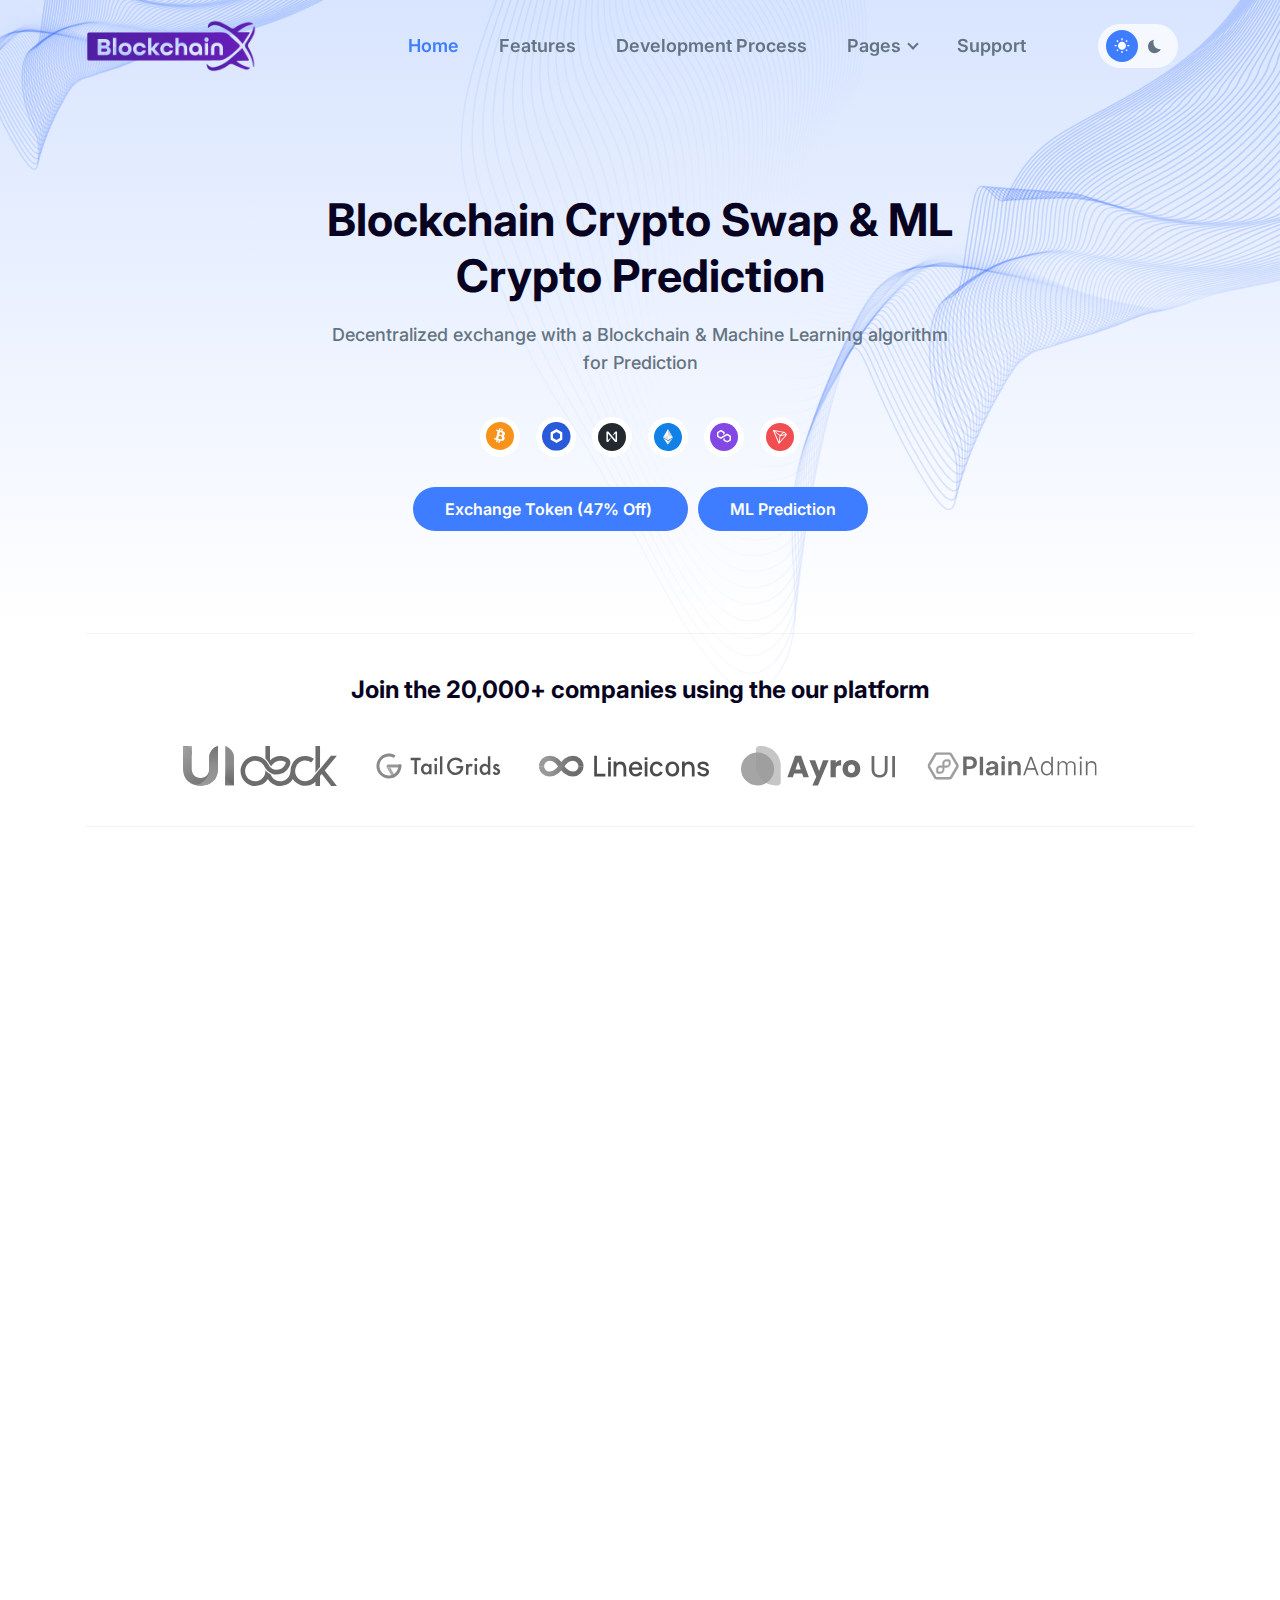
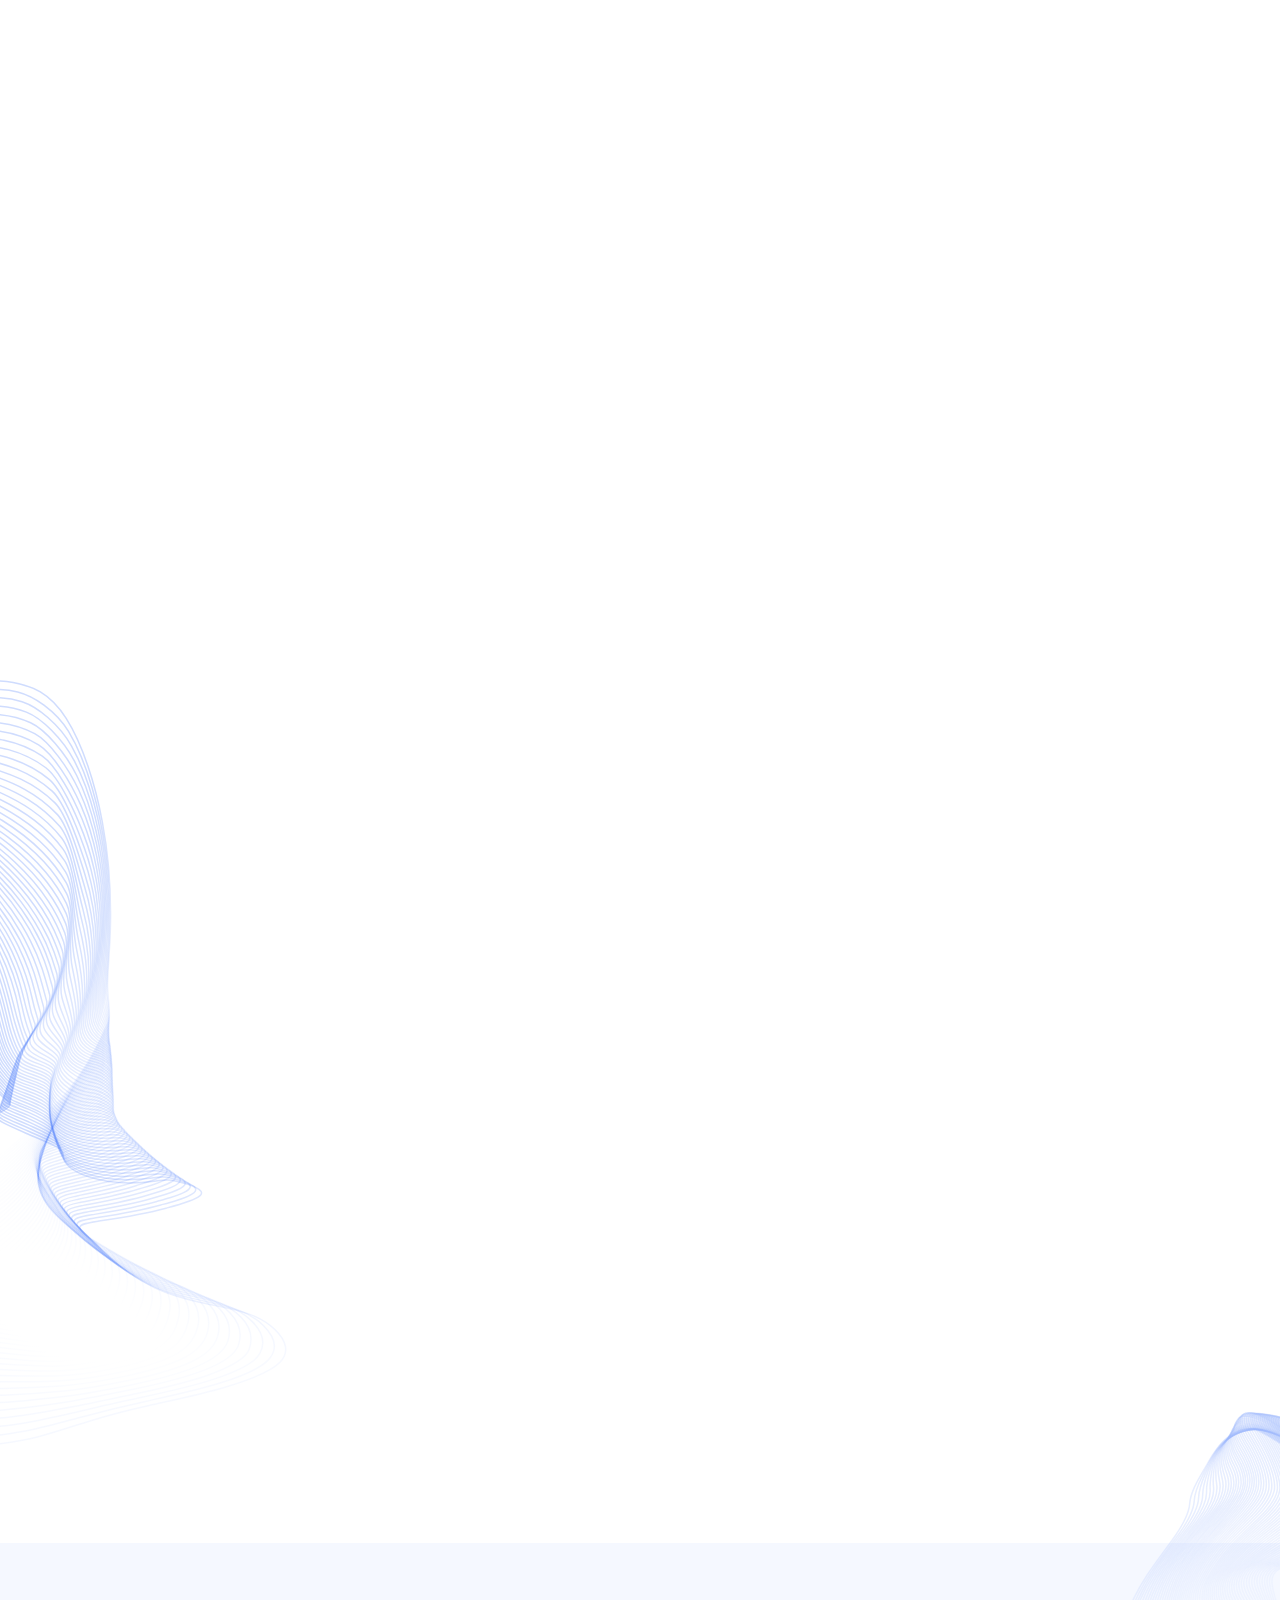
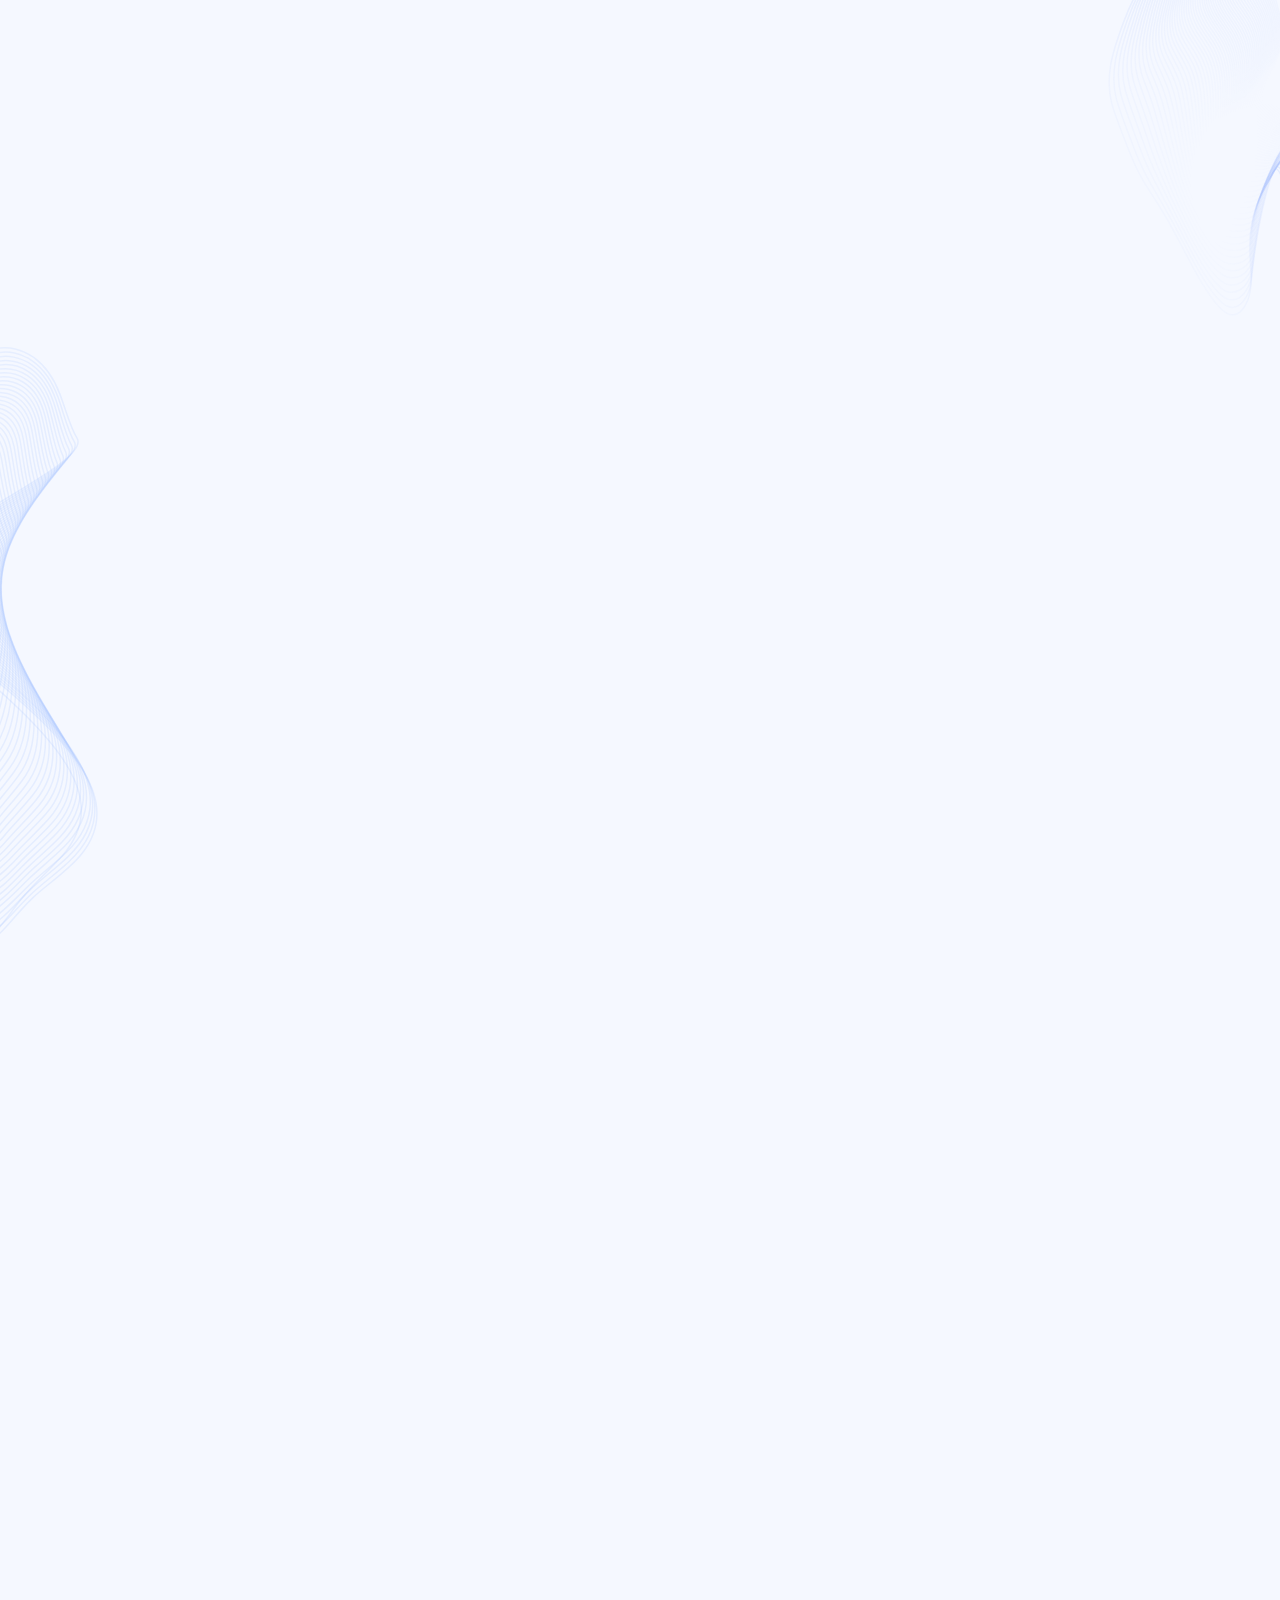
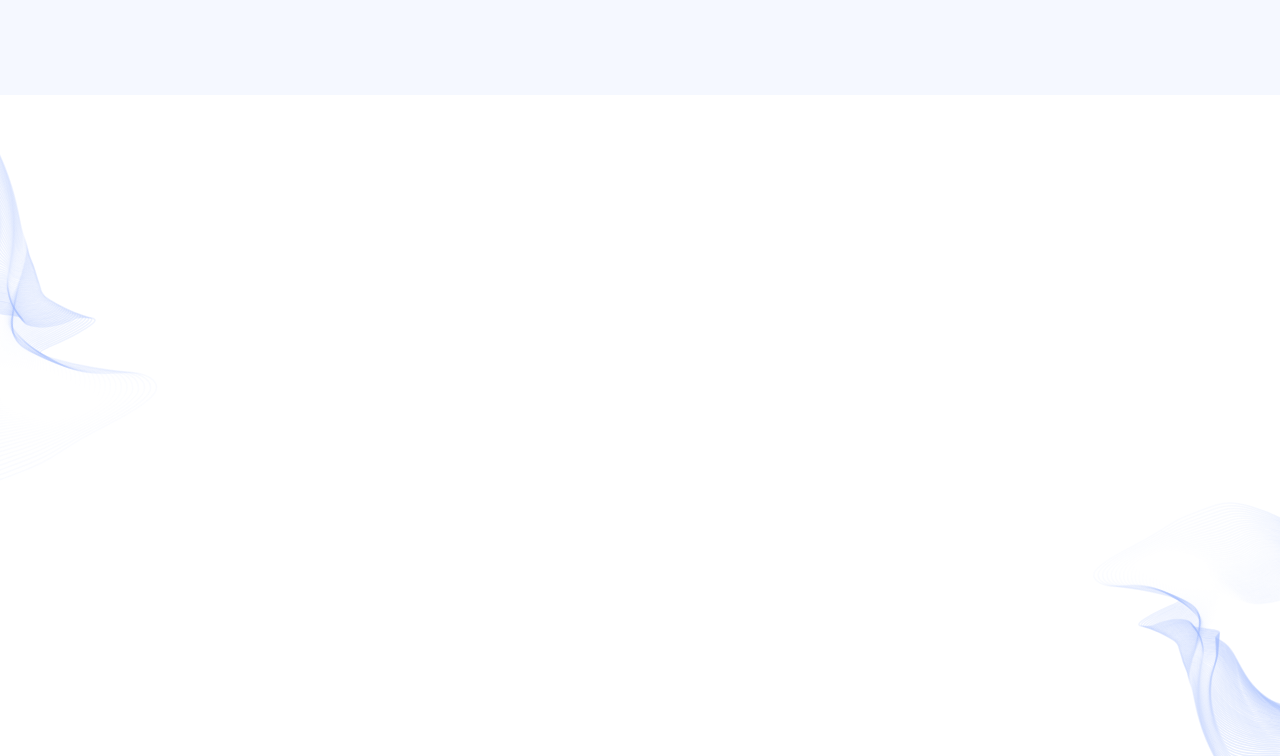
==== index.html @ b39331a6 "Add files via upload" ====
<!DOCTYPE html>
<html lang="en" class="a0">
  <head>
    <meta charset="UTF-8" />
    <meta http-equiv="X-UA-Compatible" content="IE=edge" />
    <meta name="viewport" content="width=device-width, initial-scale=1.0" />
    <title>Blockchain Crypto Swap</title>
    <link rel="shortcut icon" href="images/fav1.png" type="image/x-icon" />

    <link rel="stylesheet" href="css/glightbox.min.css" />
    <link rel="stylesheet" href="css/animate.css" />
    <link rel="stylesheet" href="css/apexcharts.css" />
    <link rel="stylesheet" href="css/tailwind.css" />

    <script defer src="./js/alpine.min.js"></script>
    <script src="js/wow.min.js"></script>
    <script>
      // ===== wow js
      new WOW().init();
    </script>
  </head>
  <body
    x-data="
      {
        scrolledFromTop: false
      }
    "
    x-init="window.pageYOffset >= 50 ? scrolledFromTop = true : scrolledFromTop = false"
    @scroll.window="window.pageYOffset >= 50 ? scrolledFromTop = true : scrolledFromTop = false"
    class="a1 dark:a2"
  >
    <header
      x-data="
        {
          navbarOpen: false,
          dropdownOpen: false
        }
      "
      :class="scrolledFromTop ? 'a1 dark:a3 a4 dark:a4 a5 a6 ' : ' a7 dark:a7' "
      class="a8 a9 aa ab ac ad"
    >
      <div class="ae">
        <div class="af ag aa ac ah">
          <div class="ai aj ak">
            <a
              href="index.html"
              :class="scrolledFromTop && '!al lg:!am' "
              class="an ab a2h lg:aW"
            >
              <img src="images/logo/logo.png" alt="logo" class="ab dark:ao" />
              <img
                src="images/logo/logo-white.png"
                alt="logo"
                class="ao ab dark:an"
              />
            </a>
          </div>
          <div class="aa ab ac ap ak">
            <div>
              <button
                @click="navbarOpen = !navbarOpen"
                :class="navbarOpen && 'navbarTogglerActive' "
                id="navbarToggler"
                class="aq ar as/2 an at/2 au av aw[6px] ax focus:ay lg:ao"
              >
                <span
                  :class="navbarOpen && 'az aA[7px]' "
                  class="af aB[6px] an aC[2px] aD[30px] a2 dark:a1"
                ></span>
                <span
                  :class="navbarOpen && 'aE' "
                  class="af aB[6px] an aC[2px] aD[30px] a2 dark:a1"
                ></span>
                <span
                  :class="navbarOpen && 'aA[-8px] aF[135deg]' "
                  class="af aB[6px] an aC[2px] aD[30px] a2 dark:a1"
                ></span>
              </button>
              <nav
                :class="!navbarOpen && 'ao' "
                id="navbarCollapse"
                class="aq ar aG ab aH[250px] au a1 al aI aJ dark:a2 lg:aK lg:an lg:ab lg:aj lg:a7 lg:aL lg:aM dark:lg:a7"
              >
                <ul class="aN lg:aa">
                  <li class="aQ dark:aS">
                    <a
                      href="#home"
                      class="scroll-menu aa am aO aP aR hover:aR dark:aT dark:hover:aT lg:aU lg:aV lg:aW xl:aX 2xl:aY"
                    >
                      Home
                    </a>
                  </li>
                  <li>
                    <a
                      href="#features"
                      class="scroll-menu aa am aO aP aQ hover:aR dark:aS dark:hover:aT lg:aU lg:aV lg:aW xl:aX 2xl:aY"
                    >
                      Features
                    </a>
                  </li>
                  <li>
                    <a
                      href="#roadmap"
                      class="scroll-menu aa am aO aP aQ hover:aR dark:aS dark:hover:aT lg:aU lg:aV lg:aW xl:aX 2xl:aY"
                    >
                      Development Process
                    </a>
                  </li>
                  <li class="aZ submenu-item af">
                    <a
                      href="#"
                      @click="dropdownOpen = !dropdownOpen"
                      class="af aa am aO aP aQ after:aq after:a_ after:as/2 after:a10[-2px] after:a11 after:a12 after:a13[-50%] after:az after:a14 after:a15 after:a16 group-hover:aR dark:aS dark:group-hover:aT lg:aU lg:aV lg:aW lg:a17 lg:a18 lg:after:a19 xl:aX 2xl:aY"
                    >
                      Pages
                    </a>
                    <div
                      :class="dropdownOpen ? 'an' : 'ao lg:an ' "
                      class="submenu af aG a1a au a1 a1b[top] a1c group-hover:a1d dark:a2 lg:a1e lg:aq lg:aA[115%] lg:aD[250px] lg:a1f lg:aE lg:a1g lg:group-hover:a1h lg:group-hover:aG"
                    >
                      <a
                        href="support.html"
                        class="an a1i aw[10px] a1j a1k hover:aR dark:aT dark:hover:aR lg:ak"
                      >
                        Support Page
                      </a>
                      <a
                        href="privacy-policy.html"
                        class="an a1i aw[10px] a1j a1k hover:aR dark:aT dark:hover:aR lg:ak"
                      >
                        Privacy Policy
                      </a>
                      <a
                        href="terms-and-condition.html"
                        class="an a1i aw[10px] a1j a1k hover:aR dark:aT dark:hover:aR lg:ak"
                      >
                        Terms and Conditions
                      </a>
                    </div>
                  </li>
                  <li>
                    <a
                      href="#contact"
                      class="scroll-menu aa am aO aP aQ hover:aR dark:aS dark:hover:aT lg:aU lg:aV lg:aW xl:aX 2xl:aY"
                    >
                      Support
                    </a>
                  </li>
                </ul>
              </nav>
            </div>
            <div class="aa ap a1l lg:a1m xl:a1n 2xl:a1o">
              <div class="a1p">
                <label
                  for="darkToggler"
                  class="aa a1q a1r a1s ac a1t a1u a1v dark:a1w[#1E2763]"
                >
                  <input
                    type="checkbox"
                    name="darkToggler"
                    id="darkToggler"
                    class="a1x"
                    aria-label="darkToggler"
                  />
                  <span class="aa a1y a1z ac a1t a1u a1A aT dark:a7 dark:aS">
                    <svg width="16" height="16" viewBox="0 0 16 16" class="a1B">
                      <path
                        d="M4.50663 3.2267L3.30663 2.03337L2.36663 2.97337L3.55996 4.1667L4.50663 3.2267ZM2.66663 7.00003H0.666626V8.33337H2.66663V7.00003ZM8.66663 0.366699H7.33329V2.33337H8.66663V0.366699ZM13.6333 2.97337L12.6933 2.03337L11.5 3.2267L12.44 4.1667L13.6333 2.97337ZM11.4933 12.1067L12.6866 13.3067L13.6266 12.3667L12.4266 11.1734L11.4933 12.1067ZM13.3333 7.00003V8.33337H15.3333V7.00003H13.3333ZM7.99996 3.6667C5.79329 3.6667 3.99996 5.46003 3.99996 7.6667C3.99996 9.87337 5.79329 11.6667 7.99996 11.6667C10.2066 11.6667 12 9.87337 12 7.6667C12 5.46003 10.2066 3.6667 7.99996 3.6667ZM7.33329 14.9667H8.66663V13H7.33329V14.9667ZM2.36663 12.36L3.30663 13.3L4.49996 12.1L3.55996 11.16L2.36663 12.36Z"
                      />
                    </svg>
                  </span>
                  <span class="aa a1y a1z ac a1t a1u a7 aQ dark:a1A dark:aT">
                    <svg width="13" height="15" viewBox="0 0 13 15" class="a1B">
                      <path
                        d="M10.6111 12.855C11.591 12.1394 12.3151 11.1979 12.7723 10.1623C10.4824 10.4065 8.1342 9.46314 6.67948 7.47109C5.22476 5.47905 5.04093 2.95516 5.97054 0.848179C4.84491 0.968503 3.72768 1.37162 2.74781 2.08719C-0.224105 4.25747 -0.874706 8.43084 1.29558 11.4028C3.46586 14.3747 7.63923 15.0253 10.6111 12.855Z"
                      />
                    </svg>
                  </span>
                </label>
              </div>
            </div>
          </div>
        </div>
      </div>
    </header>

    <section id="home" class="af a2E a3p a3q">
      <div class="ae">
        <div class="ag aa a1L">
          <div class="ab ak">
            <div class="a3r aH[720px] a2G">
              <h1 class="a1N a2o a1P a2p a1k dark:aT md:a2Q[45px]">
                Blockchain Crypto Swap & ML Crypto Prediction
              </h1>
              <p class="a3r a1N aH[620px] aO a1R aQ dark:aT">
                Decentralized exchange with a Blockchain & Machine Learning
                algorithm for Prediction
              </p>
              <div class="a3s a1W aa a1L ac a1t sm:a3t">
                <div class="aZ af a3u a3v sm:a3w">
                  <span class="a3x aa a32 a33 ac a1t a1u a1">
                    <svg
                      width="28"
                      height="29"
                      viewBox="0 0 28 29"
                      fill="none"
                      xmlns="http://www.w3.org/2000/svg"
                    >
                      <path
                        d="M27.5815 17.3879C25.7115 24.8885 18.1146 29.4533 10.6131 27.5829C3.11474 25.7129 -1.44998 18.1155 0.420775 10.6155C2.28989 3.11409 9.8868 -1.45098 17.386 0.418958C24.8869 2.28889 29.4514 9.8871 27.5813 17.3881L27.5814 17.3879H27.5815Z"
                        fill="#F7931A"
                      />
                      <path
                        d="M18.9713 12.0301C19.2001 10.454 18.0353 9.60675 16.4424 9.04155L16.9591 6.90652L15.6975 6.58268L15.1945 8.6615C14.8628 8.57628 14.5222 8.49599 14.1837 8.41639L14.6904 6.32384L13.4295 6L12.9125 8.13434C12.6381 8.06996 12.3685 8.00634 12.107 7.9393L12.1084 7.93259L10.3686 7.48503L10.033 8.87315C10.033 8.87315 10.969 9.09418 10.9493 9.10778C11.4602 9.23914 11.5526 9.58753 11.5372 9.86367L10.9486 12.296C10.9838 12.3052 11.0294 12.3185 11.0798 12.3393C11.0377 12.3286 10.9929 12.3168 10.9464 12.3054L10.1214 15.7127C10.059 15.8726 9.90051 16.1125 9.54333 16.0214C9.55597 16.0403 8.62637 15.7857 8.62637 15.7857L8 17.2734L9.64178 17.695C9.94721 17.7739 10.2465 17.8564 10.5413 17.9341L10.0192 20.0936L11.2794 20.4174L11.7964 18.2808C12.1406 18.3771 12.4747 18.4659 12.8018 18.5496L12.2865 20.6762L13.5482 21L14.0702 18.8445C16.2215 19.264 17.8391 19.0949 18.52 17.0903C19.0687 15.4764 18.4927 14.5455 17.3609 13.9385C18.1852 13.7426 18.8062 13.1841 18.9717 12.0303L18.9713 12.03L18.9713 12.0301ZM16.0888 16.194C15.6989 17.8079 13.0611 16.9355 12.2059 16.7167L12.8987 13.8557C13.7539 14.0757 16.4963 14.5109 16.0888 16.194H16.0888ZM16.4789 12.0068C16.1233 13.4748 13.9278 12.7289 13.2157 12.5461L13.8438 9.95132C14.556 10.1342 16.8494 10.4755 16.4791 12.0068H16.4789Z"
                        fill="white"
                      />
                    </svg>
                  </span>
                  <div
                    class="aq a3y a3z/2 a9 a3A/2 a3B a1u a1w[#2D2C4A] a23 am aT aE group-hover:a1d"
                  >
                    <span
                      class="aq a3C a3z/2 a3e a3f a3A/2 az a1w[#2D2C4A]"
                    ></span>
                    <span>Bitcoin (BTC)</span>
                  </div>
                </div>
                <div class="aZ af a3u a3v sm:a3w">
                  <span class="a3x aa a32 a33 ac a1t a1u a1">
                    <svg
                      width="29"
                      height="29"
                      viewBox="0 0 29 29"
                      fill="none"
                      xmlns="http://www.w3.org/2000/svg"
                    >
                      <circle cx="14.28" cy="14.28" r="14.28" fill="#295ADA" />
                      <g clip-path="url(#clip0_73_10326)">
                        <path
                          d="M14.4692 7L13.1848 7.73853L9.68479 9.76147L8.40039 10.5V17.5L9.68479 18.2385L13.2169 20.2615L14.5013 21L15.7857 20.2615L19.2536 18.2385L20.538 17.5V10.5L19.2536 9.76147L15.7536 7.73853L14.4692 7ZM10.9692 16.0229V11.9771L14.4692 9.95413L17.9692 11.9771V16.0229L14.4692 18.0459L10.9692 16.0229Z"
                          fill="white"
                        />
                      </g>
                      <defs>
                        <clipPath id="clip0_73_10326">
                          <rect
                            width="12.1376"
                            height="14"
                            fill="white"
                            transform="translate(8.40039 7)"
                          />
                        </clipPath>
                      </defs>
                    </svg>
                  </span>
                  <div
                    class="aq a3y a3z/2 a9 a3A/2 a3B a1u a1w[#2D2C4A] a23 am aT aE group-hover:a1d"
                  >
                    <span
                      class="aq a3C a3z/2 a3e a3f a3A/2 az a1w[#2D2C4A]"
                    ></span>
                    <span>ChainLink Coin</span>
                  </div>
                </div>
                <div class="aZ af a3u a3v sm:a3w">
                  <span class="a3x aa a32 a33 ac a1t a1u a1">
                    <svg
                      width="28"
                      height="28"
                      viewBox="0 0 28 28"
                      fill="none"
                      xmlns="http://www.w3.org/2000/svg"
                    >
                      <circle cx="14" cy="14" r="14" fill="#24292F" />
                      <g clip-path="url(#clip0_73_10306)">
                        <path
                          d="M17.0343 8.79657L14.7432 12.2005C14.5847 12.4323 14.8894 12.7129 15.1088 12.5177L17.3633 10.5534C17.4243 10.5046 17.5096 10.5412 17.5096 10.6266V16.7635C17.5096 16.8489 17.3999 16.8855 17.3511 16.8245L10.5265 8.65017C10.3071 8.38176 9.99026 8.23535 9.63684 8.23535H9.39311C8.75939 8.23535 8.23535 8.75997 8.23535 9.40659V18.0445C8.23535 18.6911 8.75939 19.2157 9.40529 19.2157C9.80746 19.2157 10.1853 19.0083 10.4046 18.6545L12.6958 15.2506C12.8542 15.0188 12.5495 14.7382 12.3301 14.9334L10.0756 16.8855C10.0146 16.9343 9.92933 16.8977 9.92933 16.8123V10.6876C9.92933 10.6022 10.039 10.5656 10.0878 10.6266L16.9124 18.8009C17.1318 19.0693 17.4608 19.2157 17.8021 19.2157H18.0458C18.6917 19.2157 19.2157 18.6911 19.2157 18.0445V9.40659C19.2157 8.75997 18.6917 8.23535 18.0458 8.23535C17.6314 8.23535 17.2537 8.44276 17.0343 8.79657Z"
                          fill="white"
                        />
                      </g>
                      <defs>
                        <clipPath id="clip0_73_10306">
                          <rect
                            width="10.9804"
                            height="10.9804"
                            fill="white"
                            transform="translate(8.23535 8.23535)"
                          />
                        </clipPath>
                      </defs>
                    </svg>
                  </span>
                  <div
                    class="aq a3y a3z/2 a9 a3A/2 a3B a1u a1w[#2D2C4A] a23 am aT aE group-hover:a1d"
                  >
                    <span
                      class="aq a3C a3z/2 a3e a3f a3A/2 az a1w[#2D2C4A]"
                    ></span>
                    <span>NEAR </span>
                  </div>
                </div>
                <div class="aZ af a3u a3v sm:a3w">
                  <span class="a3x aa a32 a33 ac a1t a1u a1">
                    <svg
                      width="28"
                      height="28"
                      viewBox="0 0 28 28"
                      fill="none"
                      xmlns="http://www.w3.org/2000/svg"
                    >
                      <path
                        d="M27.578 17.3867C25.7082 24.8867 18.1118 29.4511 10.6109 27.5809C3.11305 25.7111 -1.45134 18.1142 0.419279 10.6148C2.28826 3.11387 9.88462 -1.45087 17.3833 0.418928C24.8837 2.28873 29.4478 9.88639 27.5778 17.3868L27.5779 17.3867H27.578Z"
                        fill="#1181E7"
                      />
                      <g clip-path="url(#clip0_73_10312)">
                        <path
                          d="M13.9982 6.12451L13.8926 6.48343V16.8976L13.9982 17.003L18.8323 14.1456L13.9982 6.12451Z"
                          fill="#D6D6D6"
                        />
                        <path
                          d="M13.9982 6.12451L9.16406 14.1456L13.9982 17.003V11.9483V6.12451Z"
                          fill="white"
                        />
                        <path
                          d="M13.998 17.9175L13.9385 17.9901V21.6998L13.998 21.8736L18.835 15.0615L13.998 17.9175Z"
                          fill="#D6D6D6"
                        />
                        <path
                          d="M13.9982 21.8736V17.9175L9.16406 15.0615L13.9982 21.8736Z"
                          fill="white"
                        />
                        <path
                          d="M13.998 17.0025L18.8321 14.1451L13.998 11.9478V17.0025Z"
                          fill="#F3F3F3"
                        />
                        <path
                          d="M9.16406 14.1451L13.9982 17.0025V11.9478L9.16406 14.1451Z"
                          fill="#E2E2E2"
                        />
                      </g>
                      <defs>
                        <clipPath id="clip0_73_10312">
                          <rect
                            width="15.749"
                            height="15.749"
                            fill="white"
                            transform="translate(6.125 6.12451)"
                          />
                        </clipPath>
                      </defs>
                    </svg>
                  </span>
                  <div
                    class="aq a3y a3z/2 a9 a3A/2 a3B a1u a1w[#2D2C4A] a23 am aT aE group-hover:a1d"
                  >
                    <span
                      class="aq a3C a3z/2 a3e a3f a3A/2 az a1w[#2D2C4A]"
                    ></span>
                    <span>Ethereum (ETH)</span>
                  </div>
                </div>
                <div class="aZ af a3u a3v sm:a3w">
                  <span class="a3x aa a32 a33 ac a1t a1u a1">
                    <svg
                      width="28"
                      height="28"
                      viewBox="0 0 28 28"
                      fill="none"
                      xmlns="http://www.w3.org/2000/svg"
                    >
                      <circle cx="14" cy="13.9995" r="14" fill="#8247E5" />
                      <g clip-path="url(#clip0_73_10294)">
                        <path
                          d="M17.5729 10.8364C17.3177 10.686 16.9896 10.686 16.6979 10.8364L14.6562 12.0776L13.2708 12.8675L11.2656 14.1087C11.0104 14.2591 10.6823 14.2591 10.3906 14.1087L8.82292 13.1308C8.56771 12.9803 8.38542 12.6794 8.38542 12.3409V10.4603C8.38542 10.1594 8.53125 9.85852 8.82292 9.67046L10.3906 8.73016C10.6458 8.57972 10.974 8.57972 11.2656 8.73016L12.8333 9.70807C13.0885 9.85852 13.2708 10.1594 13.2708 10.4979V11.7391L14.6562 10.9117V9.63285C14.6562 9.33195 14.5104 9.03106 14.2187 8.843L11.3021 7.07524C11.0469 6.92479 10.7187 6.92479 10.4271 7.07524L7.4375 8.88061C7.14583 9.03106 7 9.33195 7 9.63285V13.1684C7 13.4693 7.14583 13.7702 7.4375 13.9582L10.3906 15.726C10.6458 15.8764 10.974 15.8764 11.2656 15.726L13.2708 14.5224L14.6562 13.6949L16.6615 12.4914C16.9167 12.3409 17.2448 12.3409 17.5365 12.4914L19.1042 13.4317C19.3594 13.5821 19.5417 13.883 19.5417 14.2215V16.1021C19.5417 16.403 19.3958 16.7039 19.1042 16.892L17.5729 17.8323C17.3177 17.9827 16.9896 17.9827 16.6979 17.8323L15.1302 16.892C14.875 16.7415 14.6927 16.4406 14.6927 16.1021V14.8985L13.3073 15.726V16.9672C13.3073 17.2681 13.4531 17.569 13.7448 17.757L16.6979 19.5248C16.9531 19.6752 17.2812 19.6752 17.5729 19.5248L20.526 17.757C20.7812 17.6066 20.9635 17.3057 20.9635 16.9672V13.394C20.9635 13.0931 20.8177 12.7923 20.526 12.6042L17.5729 10.8364Z"
                          fill="white"
                        />
                      </g>
                      <defs>
                        <clipPath id="clip0_73_10294">
                          <rect
                            width="14"
                            height="12.6"
                            fill="white"
                            transform="translate(7 7)"
                          />
                        </clipPath>
                      </defs>
                    </svg>
                  </span>
                  <div
                    class="aq a3y a3z/2 a9 a3A/2 a3B a1u a1w[#2D2C4A] a23 am aT aE group-hover:a1d"
                  >
                    <span
                      class="aq a3C a3z/2 a3e a3f a3A/2 az a1w[#2D2C4A]"
                    ></span>
                    <span>Polygon (MATIC)</span>
                  </div>
                </div>
                <div class="aZ af a3u a3v sm:a3w">
                  <span class="a3x aa a32 a33 ac a1t a1u a1">
                    <svg
                      width="28"
                      height="28"
                      viewBox="0 0 28 28"
                      fill="none"
                      xmlns="http://www.w3.org/2000/svg"
                    >
                      <circle cx="14" cy="14" r="14" fill="#F14E51" />
                      <path
                        d="M20.8096 11.2176C20.1191 10.6117 19.1639 9.6864 18.386 9.03016L18.34 8.99953C18.2634 8.94108 18.177 8.89524 18.0845 8.86391C16.2087 8.53142 7.47873 6.9805 7.30841 7.00019C7.26069 7.00654 7.21507 7.02298 7.17492 7.04831L7.13119 7.08112C7.07734 7.1331 7.03645 7.19589 7.01151 7.26487L7 7.29331V7.44862V7.47268C7.98278 10.0736 11.8633 18.5938 12.6274 20.5931C12.6734 20.7288 12.7609 20.9869 12.9243 21H12.9611C13.0486 21 13.4215 20.5319 13.4215 20.5319C13.4215 20.5319 20.0869 12.8495 20.7612 12.0314C20.8485 11.9306 20.9256 11.8222 20.9914 11.7076C21.0082 11.618 21.0003 11.5257 20.9684 11.4399C20.9366 11.354 20.8818 11.2774 20.8096 11.2176ZM15.1315 12.1123L17.9763 9.87015L19.645 11.3314L15.1315 12.1123ZM14.0268 11.9657L9.12898 8.1508L17.0534 9.53984L14.0268 11.9657ZM14.4687 12.9654L19.4816 12.1976L13.7506 18.76L14.4687 12.9654ZM8.46382 8.53142L13.6171 12.6876L12.8714 18.7644L8.46382 8.53142Z"
                        fill="white"
                      />
                    </svg>
                  </span>
                  <div
                    class="aq a3y a3z/2 a9 a3A/2 a3B a1u a1w[#2D2C4A] a23 am aT aE group-hover:a1d"
                  >
                    <span
                      class="aq a3C a3z/2 a3e a3f a3A/2 az a1w[#2D2C4A]"
                    ></span>
                    <span>Soloana (SOL)</span>
                  </div>
                </div>
              </div>
              <a
                href="#"
                class="a1u a1A a22 a1E a1F aP aT hover:a2X dark:hover:bg-opacity-90"
              >
                Exchange Token (47% Off)
              </a>
              <a
                href="#"
                class="a1u a1A a22 a1E a1F aP aT hover:a2X dark:hover:bg-opacity-90"
                style="margin-left: 10px"
              >
                ML Prediction
              </a>
            </div>
          </div>
        </div>
      </div>
      <div
        class="aq a8 a1a a2Z a2w ab a3D"
        style="
          background-image: linear-gradient(
            180deg,
            #3e7dff 0%,
            rgba(62, 125, 255, 0) 100%
          );
        "
      ></div>
      <img src="images/shapes/hero-shape-1.svg" alt="" class="aq a1a a8 a2Z" />
      <img src="images/shapes/hero-shape-2.svg" alt="" class="aq a19 a8 a2Z" />
    </section>

    <section>
      <div class="ae">
        <div
          class="wow fadeInUp a3E a2l[#F3F4F4] a3F dark:a2l[#2D2C4A]"
          data-wow-delay="0s"
        >
          <h2 class="a1W a2G aO a1P a1k dark:aT sm:a2B">
            Join the 20,000+ companies using the our platform
          </h2>
          <div class="ag aa a1L ac a1t">
            <div class="ak">
              <a
                href="https://uideck.com"
                target="_blank"
                rel="nofollow noopenner"
                class="a1W aa aH[170px] a1t a3G a3H hover:a1d hover:a3I dark:hover:a1d"
              >
                <img
                  src="images/brands/uideck-white.svg"
                  alt="uideck"
                  class="a3r ao a32 a2G dark:an"
                />
                <img
                  src="images/brands/uideck.svg"
                  alt="uideck"
                  class="a3r a32 a2G dark:ao"
                />
              </a>
            </div>
            <div class="ak">
              <a
                href="https://tailgrids.com"
                target="_blank"
                rel="nofollow noopenner"
                class="a1W aa aH[170px] a1t a3G a3H hover:a1d hover:a3I dark:hover:a1d"
              >
                <img
                  src="images/brands/TailGrids-white.svg"
                  alt="tailgrids"
                  class="a3r ao a32 a2G dark:an"
                />
                <img
                  src="images/brands/tailgrids.svg"
                  alt="tailgrids"
                  class="a3r a32 a2G dark:ao"
                />
              </a>
            </div>
            <div class="ak">
              <a
                href="https://lineicons.com"
                target="_blank"
                rel="nofollow noopenner"
                class="a1W aa aH[170px] a1t a3G a3H hover:a1d hover:a3I dark:hover:a1d"
              >
                <img
                  src="images/brands/LineIcons-white.svg"
                  alt="lineicons"
                  class="a3r ao a32 a2G dark:an"
                />
                <img
                  src="images/brands/lineicons.svg"
                  alt="lineicons"
                  class="a3r a32 a2G dark:ao"
                />
              </a>
            </div>
            <div class="ak">
              <a
                href="https://ayroui.com"
                target="_blank"
                rel="nofollow noopenner"
                class="a1W aa aH[170px] a1t a3G a3H hover:a1d hover:a3I dark:hover:a1d"
              >
                <img
                  src="images/brands/AyroUI-white.svg"
                  alt="ayroui"
                  class="a3r ao a32 a2G dark:an"
                />
                <img
                  src="images/brands/ayroui.svg"
                  alt="ayroui"
                  class="a3r a32 a2G dark:ao"
                />
              </a>
            </div>
            <div class="ak">
              <a
                href="https://plainadmin.com"
                target="_blank"
                rel="nofollow noopenner"
                class="a1W aa aH[170px] a1t a3G a3H hover:a1d hover:a3I dark:hover:a1d"
              >
                <img
                  src="images/brands/PlainAdmin-white.svg"
                  alt="plainadmin"
                  class="a3r ao a32 a2G dark:an"
                />
                <img
                  src="images/brands/plainadmin.svg"
                  alt="plainadmin"
                  class="a3r a32 a2G dark:ao"
                />
              </a>
            </div>
          </div>
        </div>
      </div>
    </section>

    <section id="features" class="a1J[120px] a3J">
      <div class="ae">
        <div
          class="wow fadeInUp a3r a3K aH[590px] a2G md:a30"
          data-wow-delay="0s"
        >
          <span class="a2d aO a1P a3L aR sm:a1O"> CRYPTO FEATURE </span>
          <h2 class="a2d a2o a1P a2p a1k dark:aT md:a2Q[45px]">
            Best Features & Benefits
          </h2>
        </div>
        <div class="ag aa a1L">
          <div class="ab ak md:a1M/2 lg:a1M/3">
            <div class="wow fadeInUp a3r a2_ aH[370px] a2G" data-wow-delay="0s">
              <div class="a3r a3M aa a3N a1r ac a1t a1u a1A aT">
                <svg
                  width="40"
                  height="40"
                  viewBox="0 0 40 40"
                  fill="none"
                  xmlns="http://www.w3.org/2000/svg"
                >
                  <path
                    d="M20 1.66675L5 8.33341V18.3334C5 27.5834 11.4 36.2334 20 38.3334C28.6 36.2334 35 27.5834 35 18.3334V8.33341L20 1.66675ZM20 19.9834H31.6667C30.7833 26.8501 26.2 32.9667 20 34.8834V20.0001H8.33333V10.5001L20 5.31675V19.9834Z"
                    fill="white"
                  />
                </svg>
              </div>
              <div>
                <h3 class="a2d a1O a1P a1k dark:aT sm:a2o lg:a1O xl:a2o">
                  Instant Swaps with Safe & Secure
                </h3>
                <p class="a1F a1R aQ dark:aS sm:aO lg:a1F xl:aO">
                  Users don’t have to wait for orders to fill like in a regular
                  centralized exchange. They can swap tokens instantly by
                  connecting their web3 wallets.
                </p>
              </div>
            </div>
          </div>
          <div class="ab ak md:a1M/2 lg:a1M/3">
            <div class="wow fadeInUp a3r a2_ aH[370px] a2G" data-wow-delay="0s">
              <div class="a3r a3M aa a3N a1r ac a1t a1u a1A aT">
                <svg
                  width="40"
                  height="40"
                  viewBox="0 0 40 40"
                  fill="none"
                  xmlns="http://www.w3.org/2000/svg"
                >
                  <path
                    d="M33.3333 9.99992H29.6999C29.8833 9.48325 29.9999 8.91658 29.9999 8.33325C29.9999 5.56659 27.7666 3.33325 24.9999 3.33325C23.2499 3.33325 21.7333 4.23325 20.8333 5.58325L19.9999 6.69992L19.1666 5.56659C18.2666 4.23325 16.7499 3.33325 14.9999 3.33325C12.2333 3.33325 9.99992 5.56659 9.99992 8.33325C9.99992 8.91658 10.1166 9.48325 10.2999 9.99992H6.66659C4.81659 9.99992 3.34992 11.4833 3.34992 13.3333L3.33325 31.6666C3.33325 33.5166 4.81659 34.9999 6.66659 34.9999H33.3333C35.1833 34.9999 36.6666 33.5166 36.6666 31.6666V13.3333C36.6666 11.4833 35.1833 9.99992 33.3333 9.99992ZM24.9999 6.66659C25.9166 6.66659 26.6666 7.41658 26.6666 8.33325C26.6666 9.24992 25.9166 9.99992 24.9999 9.99992C24.0833 9.99992 23.3333 9.24992 23.3333 8.33325C23.3333 7.41658 24.0833 6.66659 24.9999 6.66659ZM14.9999 6.66659C15.9166 6.66659 16.6666 7.41658 16.6666 8.33325C16.6666 9.24992 15.9166 9.99992 14.9999 9.99992C14.0833 9.99992 13.3333 9.24992 13.3333 8.33325C13.3333 7.41658 14.0833 6.66659 14.9999 6.66659ZM33.3333 31.6666H6.66659V28.3333H33.3333V31.6666ZM33.3333 23.3333H6.66659V13.3333H15.1333L11.6666 18.0499L14.3666 19.9999L18.3333 14.5999L19.9999 12.3333L21.6666 14.5999L25.6333 19.9999L28.3333 18.0499L24.8666 13.3333H33.3333V23.3333Z"
                    fill="white"
                  />
                </svg>
              </div>
              <div>
                <h3 class="a2d a1O a1P a1k dark:aT sm:a2o lg:a1O xl:a2o">
                  Censorship Resistant
                </h3>
                <p class="a1F a1R aQ dark:aS sm:aO lg:a1F xl:aO">
                  Since users directly interact with blockchain, your platform
                  built on our uniswap clone will be decentralized and
                  censorship resistant.
                </p>
              </div>
            </div>
          </div>
          <div class="ab ak md:a1M/2 lg:a1M/3">
            <div class="wow fadeInUp a3r a2_ aH[370px] a2G" data-wow-delay="0s">
              <div class="a3r a3M aa a3N a1r ac a1t a1u a1A aT">
                <svg
                  width="40"
                  height="40"
                  viewBox="0 0 40 40"
                  fill="none"
                  xmlns="http://www.w3.org/2000/svg"
                >
                  <path
                    d="M20 3.33325L10.8334 18.3333H29.1667L20 3.33325Z"
                    fill="white"
                  />
                  <path
                    d="M29.1666 36.6667C33.3088 36.6667 36.6666 33.3089 36.6666 29.1667C36.6666 25.0246 33.3088 21.6667 29.1666 21.6667C25.0245 21.6667 21.6666 25.0246 21.6666 29.1667C21.6666 33.3089 25.0245 36.6667 29.1666 36.6667Z"
                    fill="white"
                  />
                  <path d="M5 22.5H18.3333V35.8333H5V22.5Z" fill="white" />
                </svg>
              </div>
              <div>
                <h3 class="a2d a1O a1P a1k dark:aT sm:a2o lg:a1O xl:a2o">
                  High ROI
                </h3>
                <p class="a1F a1R aQ dark:aS sm:aO lg:a1F xl:aO">
                  Our dex exchange development service uses a uniswap clone of
                  our own making, and includes multiple revenue streams for your
                  business.
                </p>
              </div>
            </div>
          </div>
          <div class="ab ak md:a1M/2 lg:a1M/3">
            <div class="wow fadeInUp a3r a2_ aH[370px] a2G" data-wow-delay="0s">
              <div class="a3r a3M aa a3N a1r ac a1t a1u a1A aT">
                <svg
                  width="40"
                  height="40"
                  viewBox="0 0 40 40"
                  fill="none"
                  xmlns="http://www.w3.org/2000/svg"
                >
                  <path
                    d="M5 24.9999H18.3333V21.6666H5V24.9999ZM5 31.6666H18.3333V28.3333H5V31.6666ZM5 18.3333H18.3333V14.9999H5V18.3333ZM5 8.33325V11.6666H18.3333V8.33325H5ZM21.6667 8.33325H35V31.6666H21.6667V8.33325Z"
                    fill="white"
                  />
                </svg>
              </div>
              <div>
                <h3 class="a2d a1O a1P a1k dark:aT sm:a2o lg:a1O xl:a2o">
                  Highly confidential
                </h3>
                <p class="a1F a1R aQ dark:aS sm:aO lg:a1F xl:aO">
                  Both you and your users can get rid of all middlemen and make
                  transactions that are trustless and decentralized.
                </p>
              </div>
            </div>
          </div>
          <div class="ab ak md:a1M/2 lg:a1M/3">
            <div class="wow fadeInUp a3r a2_ aH[370px] a2G" data-wow-delay="0s">
              <div class="a3r a3M aa a3N a1r ac a1t a1u a1A aT">
                <svg
                  width="40"
                  height="40"
                  viewBox="0 0 40 40"
                  fill="none"
                  xmlns="http://www.w3.org/2000/svg"
                >
                  <path
                    d="M35 30V31.6667C35 33.5 33.5 35 31.6667 35H8.33333C6.48333 35 5 33.5 5 31.6667V8.33333C5 6.5 6.48333 5 8.33333 5H31.6667C33.5 5 35 6.5 35 8.33333V10H20C18.15 10 16.6667 11.5 16.6667 13.3333V26.6667C16.6667 28.5 18.15 30 20 30H35ZM20 26.6667H36.6667V13.3333H20V26.6667ZM26.6667 22.5C25.2833 22.5 24.1667 21.3833 24.1667 20C24.1667 18.6167 25.2833 17.5 26.6667 17.5C28.05 17.5 29.1667 18.6167 29.1667 20C29.1667 21.3833 28.05 22.5 26.6667 22.5Z"
                    fill="white"
                  />
                </svg>
              </div>
              <div>
                <h3 class="a2d a1O a1P a1k dark:aT sm:a2o lg:a1O xl:a2o">
                  Less investment
                </h3>
                <p class="a1F a1R aQ dark:aS sm:aO lg:a1F xl:aO">
                  Our wallet allows you to launch your decentralized exchange
                  quickly and cost-efficiently when compared to building it from
                  scratch.
                </p>
              </div>
            </div>
          </div>
          <div class="ab ak md:a1M/2 lg:a1M/3">
            <div class="wow fadeInUp a3r a2_ aH[370px] a2G" data-wow-delay="0s">
              <div class="a3r a3M aa a3N a1r ac a1t a1u a1A aT">
                <svg
                  width="40"
                  height="40"
                  viewBox="0 0 40 40"
                  fill="none"
                  xmlns="http://www.w3.org/2000/svg"
                >
                  <path
                    d="M20 13.3333C16.3167 13.3333 13.3333 16.3167 13.3333 20C13.3333 23.6833 16.3167 26.6667 20 26.6667C23.6833 26.6667 26.6667 23.6833 26.6667 20C26.6667 16.3167 23.6833 13.3333 20 13.3333ZM8.33333 25H5V31.6667C5 33.5 6.5 35 8.33333 35H15V31.6667H8.33333V25ZM8.33333 8.33333H15V5H8.33333C6.5 5 5 6.5 5 8.33333V15H8.33333V8.33333ZM31.6667 5H25V8.33333H31.6667V15H35V8.33333C35 6.5 33.5 5 31.6667 5ZM31.6667 31.6667H25V35H31.6667C33.5 35 35 33.5 35 31.6667V25H31.6667V31.6667Z"
                    fill="white"
                  />
                </svg>
              </div>
              <div>
                <h3 class="a2d a1O a1P a1k dark:aT sm:a2o lg:a1O xl:a2o">
                  Liquidity Benefits
                </h3>
                <p class="a1F a1R aQ dark:aS sm:aO lg:a1F xl:aO">
                  No need to source third-party liquidity provider services as
                  our uniswap clone is completely decentralized and
                  user-centric.
                </p>
              </div>
            </div>
          </div>
        </div>
      </div>
    </section>

    <section id="roadmap" class="af a2E aw[120px]">
      <div class="ae">
        <div
          class="wow fadeInUp a3r a3K aH[590px] a2G md:a30"
          data-wow-delay="0s"
        >
          <span class="a2d aO a1P a3L aR sm:a1O"> The Timeline</span>
          <h2 class="a2d a2o a1P a2p a1k dark:aT md:a2Q[45px]">
            Our Development Process
          </h2>
        </div>
        <div class="ag aa a1t">
          <div class="ab ak lg:a33/12 xl:a2N/12">
            <div
              class="wow fadeInUp af ag aa a1L md:a3X lg:a3Y"
              data-wow-delay="0s"
            >
              <span
                class="aq a8 a3Z ao a2w aD[2px] a1v dark:a1w[#2D2C4A] md:a3z/2 md:an"
              ></span>
              <div class="ab ak md:a1M/2">
                <div
                  class="af a2E a1W au a1v a3_ aI dark:a3 md:a2k md:a1Q md:a2L lg:a20"
                >
                  <span
                    class="aq as/2 a1a ao a40 a1U at/2 a1u a41 a1H a1 dark:a27 md:a3b md:a42 md:an lg:a43"
                  ></span>
                  <span
                    class="aq a44 as/2 ao a3e a3f at/2 az a1v dark:a3 md:an"
                  ></span>
                  <p class="a2K a1F a1R aQ dark:aS">
                    Blockchain Crypto Swap Clientd Requirements
                  </p>
                </div>
              </div>
              <div class="ab ak md:a1M/2"></div>
              <div class="ab ak md:a1M/2"></div>
              <div class="ab ak md:a1M/2">
                <div
                  class="af a2E a1W au a1v a3_ aI dark:a3 md:a2O md:a1Q lg:a47"
                >
                  <span
                    class="aq as/2 a1a ao a40 a1U at/2 a1u a41 a1H a1 dark:a27 md:a48 md:a49 md:an lg:a4a"
                  ></span>
                  <span
                    class="aq a4b as/2 ao a3e a3f at/2 az a1v dark:a3 md:an"
                  ></span>
                  <p class="a2K a1F a1R aQ dark:aS">
                    Development tools read for development (Next JS)
                  </p>
                </div>
              </div>
              <div class="ab ak md:a1M/2">
                <div
                  class="af a2E a1W au a1v a3_ aI dark:a3 md:a2k md:a1Q md:a2L lg:a20"
                >
                  <span
                    class="aq as/2 a1a ao a40 a1U at/2 a1u a41 a1H a1 dark:a27 md:a3b md:a42 md:an lg:a43"
                  ></span>
                  <span
                    class="aq a44 as/2 ao a3e a3f at/2 az a1v dark:a3 md:an"
                  ></span>
                  <p class="a2K a1F a1R aQ dark:aS">
                    Smart Contract Development (Solidity)
                  </p>
                </div>
              </div>
              <div class="ab ak md:a1M/2"></div>
              <div class="ab ak md:a1M/2"></div>
              <div class="ab ak md:a1M/2">
                <div
                  class="af a2E a1W au a1v a3_ aI dark:a3 md:a2O md:a1Q lg:a47"
                >
                  <span
                    class="aq as/2 a1a ao a40 a1U at/2 a1u a41 a1H a1 dark:a27 md:a48 md:a49 md:an lg:a4a"
                  ></span>
                  <span
                    class="aq a4b as/2 ao a3e a3f at/2 az a1v dark:a3 md:an"
                  ></span>
                  <p class="a2K a1F a1R aQ dark:aS">
                    Integrated API With Sanity.io (DB)
                  </p>
                </div>
              </div>
              <div class="ab ak md:a1M/2">
                <div
                  class="af a2E a1W au a1v a3_ aI dark:a3 md:a2k md:a1Q md:a2L lg:a20"
                >
                  <span
                    class="aq as/2 a1a ao a40 a1U at/2 a1u a41 a1H a1 dark:a27 md:a3b md:a42 md:an lg:a43"
                  ></span>
                  <span
                    class="aq a44 as/2 ao a3e a3f at/2 az a1v dark:a3 md:an"
                  ></span>
                  <p class="a2K a1F a1R aQ dark:aS">
                    Run the Quality Test and Deploy the Software in Vercel
                  </p>
                </div>
              </div>
              <div class="ab ak md:a1M/2"></div>
              <div class="ab ak md:a1M/2"></div>
              <div class="ab ak md:a1M/2">
                <div
                  class="af a2E a1W au a1v a3_ aI dark:a3 md:a2O md:a1Q lg:a47"
                >
                  <span
                    class="aq as/2 a1a ao a40 a1U at/2 a1u a41 a1H a1 dark:a27 md:a48 md:a49 md:an lg:a4a"
                  ></span>
                  <span
                    class="aq a4b as/2 ao a3e a3f at/2 az a1v dark:a3 md:an"
                  ></span>
                  <p class="a2K a1F a1R aQ dark:aS">
                    Deliver the Software to the Clients
                  </p>
                </div>
              </div>
            </div>
          </div>
        </div>
      </div>
      <div class="aq a1a a2J a2Z">
        <img src="images/shapes/timeline.svg" alt="shape" />
      </div>
    </section>

    <section
      id="faq"
      x-data="
        {
          openFaq1: false,
          openFaq2: false,
          openFaq3: false,
          openFaq4: false,
          openFaq5: false,
        }
      "
      class="af a2E a1v a4h dark:a1w[#14102C]"
    >
      <div class="ae">
        <div
          class="wow fadeInUp a3r a3K aH[630px] a2G md:a30"
          data-wow-delay="0s"
        >
          <span class="a2d aO a1P a3L aR sm:a1O"> FAQ </span>
          <h2 class="a2d a2o a1P a2p a1k dark:aT md:a2Q[45px]">
            Frequently Asked Questions
          </h2>
        </div>
        <div class="ag aa a1L a1t">
          <div class="ab ak lg:a2N/12 xl:a1z/12">
            <div
              class="single-faq wow fadeInUp a1W au a1 a2h a2W dark:a3 md:a3_ md:a2R"
              data-wow-delay="0s"
            >
              <button
                @click="openFaq1 = !openFaq1"
                class="faq-btn aa ab ac ah a4l"
              >
                <h3 class="a4m a1F a1P a2u dark:aT sm:aO md:a1O">
                  What is Blockchain Crypto Swap?
                </h3>
                <span
                  class="icon aV a4n ab aH[20px] ac a1t a1i a4o aT dark:a1k dark:a2m aO aP"
                  :class="openFaq1 && 'a4p' "
                >
                  <svg
                    width="10"
                    height="10"
                    viewBox="0 0 10 10"
                    fill="none"
                    xmlns="http://www.w3.org/2000/svg"
                  >
                    <g clip-path="url(#clip0_50_132)">
                      <path
                        d="M8.82033 1.91065L4.99951 5.73146L1.17869 1.91064L-0.000488487 3.08978L4.99951 8.08978L9.99951 3.08979L8.82033 1.91065Z"
                        fill="currentColor"
                      />
                    </g>
                    <defs>
                      <clipPath id="clip0_50_132">
                        <rect
                          width="10"
                          height="10"
                          fill="white"
                          transform="translate(-0.000488281 0.000488281)"
                        />
                      </clipPath>
                    </defs>
                  </svg>
                </span>
              </button>
              <div x-show="openFaq1" class="faq-content">
                <p class="a4q a4r a1F aQ dark:aS">
                  Our Blockchain Crypto Swap is a premade Decentralized Exchange
                  (DEX) protocol that we can customize for your business and
                  launch on any blockchain.
                </p>
              </div>
            </div>
            <div
              class="single-faq wow fadeInUp a1W au a1 a2h a2W dark:a3 md:a3_ md:a2R"
              data-wow-delay="0s"
            >
              <button
                @click="openFaq2 = !openFaq2"
                class="faq-btn aa ab ac ah a4l"
              >
                <h3 class="a4m a1F a1P a2u dark:aT sm:aO md:a1O">
                  What platform is Blockchain Crypto Swap?
                </h3>
                <span
                  class="icon aV a4n ab aH[20px] ac a1t a1i a4o aT dark:a1k dark:a2m aO aP"
                  :class="openFaq2 && 'a4p' "
                >
                  <svg
                    width="10"
                    height="10"
                    viewBox="0 0 10 10"
                    fill="none"
                    xmlns="http://www.w3.org/2000/svg"
                  >
                    <g clip-path="url(#clip0_50_132)">
                      <path
                        d="M8.82033 1.91065L4.99951 5.73146L1.17869 1.91064L-0.000488487 3.08978L4.99951 8.08978L9.99951 3.08979L8.82033 1.91065Z"
                        fill="currentColor"
                      />
                    </g>
                    <defs>
                      <clipPath id="clip0_50_132">
                        <rect
                          width="10"
                          height="10"
                          fill="white"
                          transform="translate(-0.000488281 0.000488281)"
                        />
                      </clipPath>
                    </defs>
                  </svg>
                </span>
              </button>
              <div x-show="openFaq2" class="faq-content">
                <p class="a4q a4r a1F aQ dark:aS">
                  You can launch our Blockchain Crypto Swap on any blockchain
                  that uses solidity smart contracts and EVM.
                </p>
              </div>
            </div>
            <div
              class="single-faq wow fadeInUp a1W au a1 a2h a2W dark:a3 md:a3_ md:a2R"
              data-wow-delay="0s"
            >
              <button
                @click="openFaq3 = !openFaq3"
                class="faq-btn aa ab ac ah a4l"
              >
                <h3 class="a4m a1F a1P a2u dark:aT sm:aO md:a1O">
                  Would I be able to use the service of Blockchain Crypto Swap ?
                </h3>
                <span
                  class="icon aV a4n ab aH[20px] ac a1t a1i a4o aT dark:a1k dark:a2m aO aP"
                  :class="openFaq3 && 'a4p' "
                >
                  <svg
                    width="10"
                    height="10"
                    viewBox="0 0 10 10"
                    fill="none"
                    xmlns="http://www.w3.org/2000/svg"
                  >
                    <g clip-path="url(#clip0_50_132)">
                      <path
                        d="M8.82033 1.91065L4.99951 5.73146L1.17869 1.91064L-0.000488487 3.08978L4.99951 8.08978L9.99951 3.08979L8.82033 1.91065Z"
                        fill="currentColor"
                      />
                    </g>
                    <defs>
                      <clipPath id="clip0_50_132">
                        <rect
                          width="10"
                          height="10"
                          fill="white"
                          transform="translate(-0.000488281 0.000488281)"
                        />
                      </clipPath>
                    </defs>
                  </svg>
                </span>
              </button>
              <div x-show="openFaq3" class="faq-content">
                <p class="a4q a4r a1F aQ dark:aS">
                  Yes, you can just connect with Metamask Wallet through the
                  site and swap your Ethereum(eth) tokens with other users.
                </p>
              </div>
            </div>
            <div
              class="single-faq wow fadeInUp a1W au a1 a2h a2W dark:a3 md:a3_ md:a2R"
              data-wow-delay="0s"
            >
              <button
                @click="openFaq4 = !openFaq4"
                class="faq-btn aa ab ac ah a4l"
              >
                <h3 class="a4m a1F a1P a2u dark:aT sm:aO md:a1O">
                  How can i purchase Ethereum?
                </h3>
                <span
                  class="icon aV a4n ab aH[20px] ac a1t a1i a4o aT dark:a1k dark:a2m aO aP"
                  :class="openFaq4 && 'a4p' "
                >
                  <svg
                    width="10"
                    height="10"
                    viewBox="0 0 10 10"
                    fill="none"
                    xmlns="http://www.w3.org/2000/svg"
                  >
                    <g clip-path="url(#clip0_50_132)">
                      <path
                        d="M8.82033 1.91065L4.99951 5.73146L1.17869 1.91064L-0.000488487 3.08978L4.99951 8.08978L9.99951 3.08979L8.82033 1.91065Z"
                        fill="currentColor"
                      />
                    </g>
                    <defs>
                      <clipPath id="clip0_50_132">
                        <rect
                          width="10"
                          height="10"
                          fill="white"
                          transform="translate(-0.000488281 0.000488281)"
                        />
                      </clipPath>
                    </defs>
                  </svg>
                </span>
              </button>
              <div x-show="openFaq4" class="faq-content">
                <p class="a4q a4r a1F aQ dark:aS">
                  You can Purchase Eth Tokens from its official website.
                </p>
              </div>
            </div>
          </div>
        </div>
      </div>
      <div class="aq a1a a4s a2Z">
        <img src="images/shapes/faq-shape-1.svg" alt="shape" />
      </div>
      <div class="aq a19 a4t a2Z">
        <img src="images/shapes/faq-shape-2.svg" alt="shape" />
      </div>
    </section>

    <section id="contact" class="a1v aw[120px] dark:a1w[#14102C]">
      <div class="ae">
        <div class="ag aa a1L ac">
          <div class="ab ak lg:a4v/12">
            <div class="wow fadeInUp a3K aH[350px]" data-wow-delay="0s">
              <span class="a2d aO a1P a3L aR sm:a1O"> Contact Us </span>
              <h2 class="a2d a2o a1P a2p a1k dark:aT md:a2Q[45px]">
                Let's talk about your problem.
              </h2>
            </div>
            <div class="ag aa a1L">
              <div class="ab ak sm:a1M/2">
                <div class="wow fadeInUp a4w aH[250px]" data-wow-delay="0s">
                  <h3 class="a1N aO aP a2u dark:aT">Our Location</h3>
                  <p class="a1F a1R a4u aQ dark:aS">Madurai</p>
                </div>
              </div>
              <div class="ab ak sm:a1M/2">
                <div class="wow fadeInUp a4w aH[250px]" data-wow-delay="0s">
                  <h3 class="a1N aO aP a2u dark:aT">Email Address</h3>
                  <p class="a1F a1R a4u aQ dark:aS">
                    <a
                      href="#"
                      data-cfemail="7a13141c153a03150f081e15171b131454191517"
                      >karthick@gmail.com</a
                    >
                  </p>
                </div>
              </div>
              <div class="ab ak sm:a1M/2">
                <div class="wow fadeInUp a4w aH[250px]" data-wow-delay="0s">
                  <h3 class="a1N aO aP a2u dark:aT">Phone Number</h3>
                  <p class="a1F a1R a4u aQ dark:aS">+91 12 345 67890</p>
                  <p class="a1F a1R a4u aQ dark:aS">+91 12 345 67890</p>
                </div>
              </div>
              <div class="ab ak sm:a1M/2">
                <div class="wow fadeInUp a4w aH[250px]" data-wow-delay="0s">
                  <h3 class="a1N aO aP a2u dark:aT">How Can We Help?</h3>
                  <p class="a1F a1R a4u aQ dark:aS">
                    Tell us your problem we will get back to you ASAP.
                  </p>
                </div>
              </div>
            </div>
          </div>
          <div class="ab ak lg:a4x/12">
            <div
              class="sm:a4y wow fadeInUp a1X a1 a3O a1E dark:a3"
              data-wow-delay="0s"
            >
              <h3
                class="a2n a2B a1P a2u dark:aT sm:a2Q[34px] lg:a2B xl:a2Q[34px]"
              >
                Send us a Message
              </h3>
              <form>
                <div class="a2K">
                  <label for="name" class="a2s an a1j a1R a2u dark:aT">
                    Full Name*
                  </label>
                  <input
                    type="text"
                    id="name"
                    placeholder="Enter your full name"
                    class="ab a1X a1C a2l[#E9E9E9] a4z a22 a23 a1F a1R aS a24 focus:a1H dark:a4A dark:a1 dark:a4B"
                  />
                </div>
                <div class="a2K">
                  <label for="email" class="a2s an a1j a1R a2u dark:aT">
                    Email Address*
                  </label>
                  <input
                    type="email"
                    id="email"
                    placeholder="Enter your email address"
                    class="ab a1X a1C a2l[#E9E9E9] a4z a22 a23 a1F a1R aS a24 focus:a1H dark:a4A dark:a1 dark:a4B"
                  />
                </div>
                <div class="a2K">
                  <label for="message" class="a2s an a1j a1R a2u dark:aT">
                    Message*
                  </label>
                  <textarea
                    rows="6"
                    id="message"
                    placeholder="Type your message"
                    class="ab a1X a1C a2l[#E9E9E9] a4z a22 a23 a1F a1R aS a24 focus:a1H dark:a4A dark:a1 dark:a4B"
                  ></textarea>
                </div>
                <div>
                  <button
                    class="ab a1u a1A a4C a2G a1F aP aT hover:a2X dark:a1 dark:a1k dark:hover:a2X"
                  >
                    Send Message
                  </button>
                </div>
              </form>
            </div>
          </div>
        </div>
      </div>
    </section>

    <footer class="af a2E a1J[120px]">
      <div class="ae">
        <div class="ag aa a1L">
          <div class="ab ak md:a1M/2 lg:a1U/12 xl:a1U/12">
            <div class="wow fadeInUp a2_ aH[330px] xl:a30" data-wow-delay="0s">
              <a href="index.html" class="a2a a2i">
                <img
                  src="images/logo/logo-white.png"
                  alt="logo"
                  class="ao dark:an"
                  width="120px"
                  height="120px"
                />
                <img
                  src="images/logo/logo.png"
                  alt="logo"
                  class="dark:ao"
                  width="120px"
                  height="120px"
                />
              </a>
              <p class="a1W a1F a1R aQ dark:aS">
                Blockchain Crypto Swap is a leading Blockchain Development
                Company that has a team of expert Blockchain developers who have
                tremendous knowledge and experience with Solidity, Hyperledger,
                Tron, Corda, Hedera development, and all the branches of
                Blockchain Technology.
              </p>
              <div class="aa ac a31">
                <a
                  href="#"
                  class="aa a32 a33 ac a1t a1u a1v aQ hover:a1A hover:aT dark:a3 dark:aT dark:hover:a1A"
                  name="social-link"
                  aria-label="social-link"
                >
                  <svg
                    width="18"
                    height="18"
                    viewBox="0 0 20 20"
                    fill="none"
                    xmlns="http://www.w3.org/2000/svg"
                  >
                    <path
                      d="M8.25 8.46875C7.6875 8.46875 7.28125 8.96875 7.28125 9.53125C7.28125 10.0938 7.71875 10.5938 8.25 10.5938C8.8125 10.5938 9.21875 10.125 9.21875 9.53125C9.25 8.9375 8.8125 8.46875 8.25 8.46875Z"
                      fill="currentColor"
                    />
                    <path
                      d="M11.75 10.5625C12.285 10.5625 12.7187 10.0868 12.7187 9.5C12.7187 8.9132 12.285 8.4375 11.75 8.4375C11.215 8.4375 10.7812 8.9132 10.7812 9.5C10.7812 10.0868 11.215 10.5625 11.75 10.5625Z"
                      fill="currentColor"
                    />
                    <path
                      d="M16.4687 0.3125H3.53125C2.4375 0.3125 1.53125 1.1875 1.53125 2.28125V15.375C1.53125 16.4688 2.40625 17.3438 3.5 17.3438H14.4687L13.9375 15.5938L15.1562 16.75L16.3437 17.8437L18.4062 19.6875V2.28125C18.5 1.1875 17.5625 0.3125 16.4687 0.3125ZM12.7187 12.9375C12.7187 12.9375 12.375 12.5313 12.0625 12.1563C13.3437 11.8125 13.8125 11 13.8125 11C13.4062 11.25 13.0312 11.4375 12.7187 11.5625C12.25 11.7812 11.75 11.9062 11.3125 11.9687C10.375 12.1562 9.5625 12.0937 8.8125 11.9687C8.25 11.875 7.8125 11.7188 7.40625 11.5625C7.1875 11.4687 6.90625 11.375 6.6875 11.25C6.65625 11.25 6.65625 11.2188 6.59375 11.2188C6.59375 11.2188 6.5625 11.2187 6.5625 11.1875C6.375 11.0937 6.3125 11 6.3125 11C6.3125 11 6.8125 11.7813 8.03125 12.1563C7.71875 12.5 7.375 12.9375 7.375 12.9375C5.21875 12.8438 4.4375 11.5 4.4375 11.5C4.4375 8.375 5.84375 5.875 5.84375 5.875C7.25 4.8125 8.5625 4.875 8.5625 4.875L8.65625 5C6.875 5.46875 6.09375 6.25 6.09375 6.25C6.09375 6.25 6.3125 6.125 6.65625 6C7.71875 5.5625 8.5 5.4375 8.84375 5.375C8.875 5.375 8.9375 5.375 9.03125 5.375C9.59375 5.28125 10.3125 5.28125 10.9687 5.375C11.9062 5.46875 12.875 5.78125 13.875 6.3125C13.875 6.3125 13.125 5.59375 11.4375 5.09375L11.5625 4.90625C11.5625 4.90625 12.875 4.875 14.2812 5.90625C14.2812 5.90625 15.6875 8.40625 15.6875 11.5313C15.7187 11.5 14.875 12.9063 12.7187 12.9375Z"
                      fill="currentColor"
                    />
                  </svg>
                </a>
                <a
                  href="#"
                  class="aa a32 a33 ac a1t a1u a1v aQ hover:a1A hover:aT dark:a3 dark:aT dark:hover:a1A"
                  name="social-link"
                  aria-label="social-link"
                >
                  <svg width="18" height="15" viewBox="0 0 18 15" class="a1B">
                    <path
                      d="M17.7165 2.00016C17.0749 2.29183 16.3832 2.4835 15.6665 2.57516C16.3999 2.1335 16.9665 1.4335 17.2332 0.591829C16.5415 1.0085 15.7749 1.30016 14.9665 1.46683C14.3082 0.750163 13.3832 0.333496 12.3332 0.333496C10.3749 0.333496 8.77487 1.9335 8.77487 3.9085C8.77487 4.19183 8.8082 4.46683 8.86654 4.72516C5.89987 4.57516 3.2582 3.15016 1.49987 0.991829C1.19154 1.51683 1.01654 2.1335 1.01654 2.7835C1.01654 4.02516 1.64154 5.12516 2.6082 5.75016C2.01654 5.75016 1.46654 5.5835 0.983203 5.3335C0.983203 5.3335 0.983203 5.3335 0.983203 5.3585C0.983203 7.09183 2.21654 8.54183 3.84987 8.86683C3.54987 8.95016 3.2332 8.99183 2.9082 8.99183C2.6832 8.99183 2.4582 8.96683 2.24154 8.92516C2.69154 10.3335 3.99987 11.3835 5.57487 11.4085C4.3582 12.3752 2.81654 12.9418 1.1332 12.9418C0.84987 12.9418 0.566536 12.9252 0.283203 12.8918C1.86654 13.9085 3.74987 14.5002 5.76654 14.5002C12.3332 14.5002 15.9415 9.05016 15.9415 4.32516C15.9415 4.16683 15.9415 4.01683 15.9332 3.8585C16.6332 3.3585 17.2332 2.72516 17.7165 2.00016Z"
                    />
                  </svg>
                </a>
                <a
                  href="#"
                  class="aa a32 a33 ac a1t a1u a1v aQ hover:a1A hover:aT dark:a3 dark:aT dark:hover:a1A"
                  name="social-link"
                  aria-label="social-link"
                >
                  <svg width="16" height="16" viewBox="0 0 16 16" class="a1B">
                    <path
                      d="M13.8333 0.5C14.2754 0.5 14.6993 0.675595 15.0118 0.988155C15.3244 1.30072 15.5 1.72464 15.5 2.16667V13.8333C15.5 14.2754 15.3244 14.6993 15.0118 15.0118C14.6993 15.3244 14.2754 15.5 13.8333 15.5H2.16667C1.72464 15.5 1.30072 15.3244 0.988155 15.0118C0.675595 14.6993 0.5 14.2754 0.5 13.8333V2.16667C0.5 1.72464 0.675595 1.30072 0.988155 0.988155C1.30072 0.675595 1.72464 0.5 2.16667 0.5H13.8333ZM13.4167 13.4167V9C13.4167 8.27949 13.1304 7.5885 12.621 7.07903C12.1115 6.56955 11.4205 6.28333 10.7 6.28333C9.99167 6.28333 9.16667 6.71667 8.76667 7.36667V6.44167H6.44167V13.4167H8.76667V9.30833C8.76667 8.66667 9.28333 8.14167 9.925 8.14167C10.2344 8.14167 10.5312 8.26458 10.75 8.48338C10.9688 8.70217 11.0917 8.99891 11.0917 9.30833V13.4167H13.4167ZM3.73333 5.13333C4.10464 5.13333 4.46073 4.98583 4.72328 4.72328C4.98583 4.46073 5.13333 4.10464 5.13333 3.73333C5.13333 2.95833 4.50833 2.325 3.73333 2.325C3.35982 2.325 3.0016 2.47338 2.73749 2.73749C2.47338 3.0016 2.325 3.35982 2.325 3.73333C2.325 4.50833 2.95833 5.13333 3.73333 5.13333ZM4.89167 13.4167V6.44167H2.58333V13.4167H4.89167Z"
                    />
                  </svg>
                </a>
                <a
                  href="#"
                  class="aa a32 a33 ac a1t a1u a1v aQ hover:a1A hover:aT dark:a3 dark:aT dark:hover:a1A"
                  name="social-link"
                  aria-label="social-link"
                >
                  <svg width="18" height="12" viewBox="0 0 18 12" class="a1B">
                    <path
                      d="M7.33366 8.49984L11.6587 5.99984L7.33366 3.49984V8.49984ZM16.967 1.97484C17.0753 2.3665 17.1503 2.8915 17.2003 3.55817C17.2587 4.22484 17.2837 4.79984 17.2837 5.29984L17.3337 5.99984C17.3337 7.82484 17.2003 9.1665 16.967 10.0248C16.7587 10.7748 16.2753 11.2582 15.5253 11.4665C15.1337 11.5748 14.417 11.6498 13.317 11.6998C12.2337 11.7582 11.242 11.7832 10.3253 11.7832L9.00033 11.8332C5.50866 11.8332 3.33366 11.6998 2.47533 11.4665C1.72533 11.2582 1.24199 10.7748 1.03366 10.0248C0.925326 9.63317 0.850326 9.10817 0.800326 8.44151C0.741992 7.77484 0.716992 7.19984 0.716992 6.69984L0.666992 5.99984C0.666992 4.17484 0.800326 2.83317 1.03366 1.97484C1.24199 1.22484 1.72533 0.741504 2.47533 0.533171C2.86699 0.424837 3.58366 0.349837 4.68366 0.299837C5.76699 0.241504 6.75866 0.216504 7.67533 0.216504L9.00033 0.166504C12.492 0.166504 14.667 0.299837 15.5253 0.533171C16.2753 0.741504 16.7587 1.22484 16.967 1.97484Z"
                    />
                  </svg>
                </a>
              </div>
            </div>
          </div>
          <div class="ab ak sm:a1M/2 md:a1M/2 lg:a1U/12 xl:a12/12">
            <div class="wow fadeInUp a2_ xl:a30" data-wow-delay="0s">
              <h2 class="a2K a2B a1P a1k dark:aT">Crypto Services</h2>
              <div class="a34">
                <a
                  href="#"
                  class="an a1F a1R aQ hover:aR dark:aS dark:hover:aR"
                >
                  Cryptocurrency Development
                </a>
                <a
                  href="#"
                  class="an a1F a1R aQ hover:aR dark:aS dark:hover:aR"
                >
                  ICO Coin Development
                </a>
                <a
                  href="#"
                  class="an a1F a1R aQ hover:aR dark:aS dark:hover:aR"
                >
                  NFT Token Development
                </a>
                <a
                  href="#"
                  class="an a1F a1R aQ hover:aR dark:aS dark:hover:aR"
                >
                  Crypto Exchange Development
                </a>
                <a
                  href="#"
                  class="an a1F a1R aQ hover:aR dark:aS dark:hover:aR"
                >
                  ERC20 Token Development
                </a>
              </div>
            </div>
          </div>
          <div class="ab ak sm:a1M/2 md:a1M/2 lg:a1U/12 xl:a12/12">
            <div class="wow fadeInUp a2_ xl:a30" data-wow-delay="0s">
              <h2 class="a2K a2B a1P a1k dark:aT">Supports</h2>
              <div class="a34">
                <a
                  href="#"
                  class="an a1F a1R aQ hover:aR dark:aS dark:hover:aR"
                >
                  Terms and Conditions
                </a>
                <a
                  href="#"
                  class="an a1F a1R aQ hover:aR dark:aS dark:hover:aR"
                >
                  Privacy Policy
                </a>
                <a
                  href="#"
                  class="an a1F a1R aQ hover:aR dark:aS dark:hover:aR"
                >
                  Contact us
                </a>
                <a
                  href="#"
                  class="an a1F a1R aQ hover:aR dark:aS dark:hover:aR"
                >
                  24/7 Supports
                </a>
                <a
                  href="#"
                  class="an a1F a1R aQ hover:aR dark:aS dark:hover:aR"
                >
                  On Point FAQ
                </a>
              </div>
            </div>
          </div>
          <div class="ab ak md:a1M/2 lg:a1M/2 xl:a1U/12">
            <div class="wow fadeInUp a2_ xl:a30" data-wow-delay="0s">
              <h2 class="a2K a2B a1P a1k dark:aT">Popular Cryptocurrency</h2>
              <div class="a34">
                <div class="aa">
                  <div class="a20 aC[75px] ab aH[75px] a1X">
                    <img
                      src="https://cryptologos.cc/logos/ethereum-eth-logo.png"
                      alt="post"
                      class="a2w ab a1X a2x a2y"
                    />
                  </div>
                  <div>
                    <a
                      href="#"
                      class="a1F a1R aQ hover:aR dark:aS dark:hover:aR"
                    >
                      Ξ
                    </a>
                    <p class="aa ac">
                      <span class="a1j a1R aQ dark:aS"> Ethereum </span>
                    </p>
                  </div>
                </div>
                <div class="aa">
                  <div class="a20 aC[75px] ab aH[75px] a1X">
                    <img
                      src="https://logos-world.net/wp-content/uploads/2020/08/Bitcoin-Logo-700x394.png"
                      alt="post"
                      class="a2w ab a1X a2x a2y"
                    />
                  </div>
                  <div>
                    <a
                      href="#"
                      class="a1F a1R aQ hover:aR dark:aS dark:hover:aR"
                    >
                      &#8383;
                    </a>
                    <p class="aa ac">
                      <span class="a1j a1R aQ dark:aS"> <b>Bitcoin</b></span>
                    </p>
                  </div>
                </div>
              </div>
            </div>
          </div>
        </div>
        <div
          class="wow fadeInUp a36 a2l[#F3F4F4] a37 a2G dark:a2l[#2D2C4A]"
          data-wow-delay="0s"
        >
          <p class="a1F a1R a4u aQ dark:aS">
            Copyright © 2022 <font color="blue">Blockchain Crypto Swap</font>
          </p>
        </div>
      </div>
      <div class="aq a8 a1a a2Z">
        <img src="images/shapes/footer-shape-2.svg" alt="shape" />
      </div>
      <div class="aq a2J a19 a2Z">
        <img src="images/shapes/footer-shape-1.svg" alt="shape" />
      </div>
    </footer>

    <a
      x-show="scrolledFromTop"
      href="#"
      name="scrollToTop"
      aria-label="scrollToTop"
      class="hover:a38 back-to-top ad a39 a3a a3b a2I[999] aa a32 a33 ac a1t au a1A aT a3c a3d"
    >
      <span class="a10[6px] a3e a3f az a36 a3g a1I"></span>
    </a>

    <script
      data-cfasync="false"
      src="/cdn-cgi/scripts/5c5dd728/cloudflare-static/email-decode.min.js"
    ></script>
    <script src="js/apexcharts.min.js"></script>
    <script src="js/main.js"></script>
    <script>
      // ==== for menu scroll
      const pageLink = document.querySelectorAll(".scroll-menu");

      pageLink.forEach((elem) => {
        elem.addEventListener("click", (e) => {
          e.preventDefault();
          document.querySelector(elem.getAttribute("href")).scrollIntoView({
            behavior: "smooth",
            offsetTop: 1 - 60,
          });
        });
      });

      // section menu active
      function onScroll(event) {
        const sections = document.querySelectorAll(".scroll-menu");
        const scrollPos =
          window.pageYOffset ||
          document.documentElement.scrollTop ||
          document.body.scrollTop;

        for (let i = 0; i < sections.length; i++) {
          const currLink = sections[i];
          const val = currLink.getAttribute("href");
          const refElement = document.querySelector(val);
          const scrollTopMinus = scrollPos + 73;
          if (
            refElement.offsetTop <= scrollTopMinus &&
            refElement.offsetTop + refElement.offsetHeight > scrollTopMinus
          ) {
            document
              .querySelector(".scroll-menu")
              .classList.remove("dark:aT", "aR");
            currLink.classList.add("dark:aT", "aR");
          } else {
            currLink.classList.remove("dark:aT", "aR");
          }
        }
      }

      window.document.addEventListener("scroll", onScroll);

      // ====
      var options = {
        series: [73, 55, 38, 20],
        chart: {
          type: "donut",
          width: 400,
        },
        colors: ["#2347B9", "#3363FF", "#8BA6FF", "#8696CA"],
        legend: {
          show: false,
        },
        stroke: {
          show: false,
        },
        responsive: [
          {
            breakpoint: 480,
            options: {
              chart: {
                width: 200,
              },
              legend: {
                position: "bottom",
              },
            },
          },
        ],
      };

      var chart = new ApexCharts(document.querySelector("#chart"), options);
      chart.render();
    </script>
  </body>
</html>
---- css/apexcharts.css ----
.apexcharts-canvas {
  position: relative;
  user-select: none;
  /* cannot give overflow: hidden as it will crop tooltips which overflow outside chart area */
}


/* scrollbar is not visible by default for legend, hence forcing the visibility */
.apexcharts-canvas ::-webkit-scrollbar {
  -webkit-appearance: none;
  width: 6px;
}

.apexcharts-canvas ::-webkit-scrollbar-thumb {
  border-radius: 4px;
  background-color: rgba(0, 0, 0, .5);
  box-shadow: 0 0 1px rgba(255, 255, 255, .5);
  -webkit-box-shadow: 0 0 1px rgba(255, 255, 255, .5);
}


.apexcharts-inner {
  position: relative;
}

.apexcharts-text tspan {
  font-family: inherit;
}

.legend-mouseover-inactive {
  transition: 0.15s ease all;
  opacity: 0.20;
}

.apexcharts-series-collapsed {
  opacity: 0;
}

.apexcharts-tooltip {
  border-radius: 5px;
  box-shadow: 2px 2px 6px -4px #999;
  cursor: default;
  font-size: 14px;
  left: 62px;
  opacity: 0;
  pointer-events: none;
  position: absolute;
  top: 20px;
  display: flex;
  flex-direction: column;
  overflow: hidden;
  white-space: nowrap;
  z-index: 12;
  transition: 0.15s ease all;
}

.apexcharts-tooltip.apexcharts-active {
  opacity: 1;
  transition: 0.15s ease all;
}

.apexcharts-tooltip.apexcharts-theme-light {
  border: 1px solid #e3e3e3;
  background: rgba(255, 255, 255, 0.96);
}

.apexcharts-tooltip.apexcharts-theme-dark {
  color: #fff;
  background: rgba(30, 30, 30, 0.8);
}

.apexcharts-tooltip * {
  font-family: inherit;
}


.apexcharts-tooltip-title {
  padding: 6px;
  font-size: 15px;
  margin-bottom: 4px;
}

.apexcharts-tooltip.apexcharts-theme-light .apexcharts-tooltip-title {
  background: #ECEFF1;
  border-bottom: 1px solid #ddd;
}

.apexcharts-tooltip.apexcharts-theme-dark .apexcharts-tooltip-title {
  background: rgba(0, 0, 0, 0.7);
  border-bottom: 1px solid #333;
}

.apexcharts-tooltip-text-y-value,
.apexcharts-tooltip-text-goals-value,
.apexcharts-tooltip-text-z-value {
  display: inline-block;
  font-weight: 600;
  margin-left: 5px;
}

.apexcharts-tooltip-text-y-label:empty,
.apexcharts-tooltip-text-y-value:empty,
.apexcharts-tooltip-text-goals-label:empty,
.apexcharts-tooltip-text-goals-value:empty,
.apexcharts-tooltip-text-z-value:empty {
  display: none;
}

.apexcharts-tooltip-text-y-value,
.apexcharts-tooltip-text-goals-value,
.apexcharts-tooltip-text-z-value {
  font-weight: 600;
}

.apexcharts-tooltip-text-goals-label, 
.apexcharts-tooltip-text-goals-value {
  padding: 6px 0 5px;
}

.apexcharts-tooltip-goals-group, 
.apexcharts-tooltip-text-goals-label, 
.apexcharts-tooltip-text-goals-value {
  display: flex;
}
.apexcharts-tooltip-text-goals-label:not(:empty),
.apexcharts-tooltip-text-goals-value:not(:empty) {
  margin-top: -6px;
}

.apexcharts-tooltip-marker {
  width: 12px;
  height: 12px;
  position: relative;
  top: 0px;
  margin-right: 10px;
  border-radius: 50%;
}

.apexcharts-tooltip-series-group {
  padding: 0 10px;
  display: none;
  text-align: left;
  justify-content: left;
  align-items: center;
}

.apexcharts-tooltip-series-group.apexcharts-active .apexcharts-tooltip-marker {
  opacity: 1;
}

.apexcharts-tooltip-series-group.apexcharts-active,
.apexcharts-tooltip-series-group:last-child {
  padding-bottom: 4px;
}

.apexcharts-tooltip-series-group-hidden {
  opacity: 0;
  height: 0;
  line-height: 0;
  padding: 0 !important;
}

.apexcharts-tooltip-y-group {
  padding: 6px 0 5px;
}

.apexcharts-tooltip-box, .apexcharts-custom-tooltip {
  padding: 4px 8px;
}

.apexcharts-tooltip-boxPlot {
  display: flex;
  flex-direction: column-reverse;
}

.apexcharts-tooltip-box>div {
  margin: 4px 0;
}

.apexcharts-tooltip-box span.value {
  font-weight: bold;
}

.apexcharts-tooltip-rangebar {
  padding: 5px 8px;
}

.apexcharts-tooltip-rangebar .category {
  font-weight: 600;
  color: #777;
}

.apexcharts-tooltip-rangebar .series-name {
  font-weight: bold;
  display: block;
  margin-bottom: 5px;
}

.apexcharts-xaxistooltip {
  opacity: 0;
  padding: 9px 10px;
  pointer-events: none;
  color: #373d3f;
  font-size: 13px;
  text-align: center;
  border-radius: 2px;
  position: absolute;
  z-index: 10;
  background: #ECEFF1;
  border: 1px solid #90A4AE;
  transition: 0.15s ease all;
}

.apexcharts-xaxistooltip.apexcharts-theme-dark {
  background: rgba(0, 0, 0, 0.7);
  border: 1px solid rgba(0, 0, 0, 0.5);
  color: #fff;
}

.apexcharts-xaxistooltip:after,
.apexcharts-xaxistooltip:before {
  left: 50%;
  border: solid transparent;
  content: " ";
  height: 0;
  width: 0;
  position: absolute;
  pointer-events: none;
}

.apexcharts-xaxistooltip:after {
  border-color: rgba(236, 239, 241, 0);
  border-width: 6px;
  margin-left: -6px;
}

.apexcharts-xaxistooltip:before {
  border-color: rgba(144, 164, 174, 0);
  border-width: 7px;
  margin-left: -7px;
}

.apexcharts-xaxistooltip-bottom:after,
.apexcharts-xaxistooltip-bottom:before {
  bottom: 100%;
}

.apexcharts-xaxistooltip-top:after,
.apexcharts-xaxistooltip-top:before {
  top: 100%;
}

.apexcharts-xaxistooltip-bottom:after {
  border-bottom-color: #ECEFF1;
}

.apexcharts-xaxistooltip-bottom:before {
  border-bottom-color: #90A4AE;
}

.apexcharts-xaxistooltip-bottom.apexcharts-theme-dark:after {
  border-bottom-color: rgba(0, 0, 0, 0.5);
}

.apexcharts-xaxistooltip-bottom.apexcharts-theme-dark:before {
  border-bottom-color: rgba(0, 0, 0, 0.5);
}

.apexcharts-xaxistooltip-top:after {
  border-top-color: #ECEFF1
}

.apexcharts-xaxistooltip-top:before {
  border-top-color: #90A4AE;
}

.apexcharts-xaxistooltip-top.apexcharts-theme-dark:after {
  border-top-color: rgba(0, 0, 0, 0.5);
}

.apexcharts-xaxistooltip-top.apexcharts-theme-dark:before {
  border-top-color: rgba(0, 0, 0, 0.5);
}

.apexcharts-xaxistooltip.apexcharts-active {
  opacity: 1;
  transition: 0.15s ease all;
}

.apexcharts-yaxistooltip {
  opacity: 0;
  padding: 4px 10px;
  pointer-events: none;
  color: #373d3f;
  font-size: 13px;
  text-align: center;
  border-radius: 2px;
  position: absolute;
  z-index: 10;
  background: #ECEFF1;
  border: 1px solid #90A4AE;
}

.apexcharts-yaxistooltip.apexcharts-theme-dark {
  background: rgba(0, 0, 0, 0.7);
  border: 1px solid rgba(0, 0, 0, 0.5);
  color: #fff;
}

.apexcharts-yaxistooltip:after,
.apexcharts-yaxistooltip:before {
  top: 50%;
  border: solid transparent;
  content: " ";
  height: 0;
  width: 0;
  position: absolute;
  pointer-events: none;
}

.apexcharts-yaxistooltip:after {
  border-color: rgba(236, 239, 241, 0);
  border-width: 6px;
  margin-top: -6px;
}

.apexcharts-yaxistooltip:before {
  border-color: rgba(144, 164, 174, 0);
  border-width: 7px;
  margin-top: -7px;
}

.apexcharts-yaxistooltip-left:after,
.apexcharts-yaxistooltip-left:before {
  left: 100%;
}

.apexcharts-yaxistooltip-right:after,
.apexcharts-yaxistooltip-right:before {
  right: 100%;
}

.apexcharts-yaxistooltip-left:after {
  border-left-color: #ECEFF1;
}

.apexcharts-yaxistooltip-left:before {
  border-left-color: #90A4AE;
}

.apexcharts-yaxistooltip-left.apexcharts-theme-dark:after {
  border-left-color: rgba(0, 0, 0, 0.5);
}

.apexcharts-yaxistooltip-left.apexcharts-theme-dark:before {
  border-left-color: rgba(0, 0, 0, 0.5);
}

.apexcharts-yaxistooltip-right:after {
  border-right-color: #ECEFF1;
}

.apexcharts-yaxistooltip-right:before {
  border-right-color: #90A4AE;
}

.apexcharts-yaxistooltip-right.apexcharts-theme-dark:after {
  border-right-color: rgba(0, 0, 0, 0.5);
}

.apexcharts-yaxistooltip-right.apexcharts-theme-dark:before {
  border-right-color: rgba(0, 0, 0, 0.5);
}

.apexcharts-yaxistooltip.apexcharts-active {
  opacity: 1;
}

.apexcharts-yaxistooltip-hidden {
  display: none;
}

.apexcharts-xcrosshairs,
.apexcharts-ycrosshairs {
  pointer-events: none;
  opacity: 0;
  transition: 0.15s ease all;
}

.apexcharts-xcrosshairs.apexcharts-active,
.apexcharts-ycrosshairs.apexcharts-active {
  opacity: 1;
  transition: 0.15s ease all;
}

.apexcharts-ycrosshairs-hidden {
  opacity: 0;
}

.apexcharts-selection-rect {
  cursor: move;
}

.svg_select_boundingRect, .svg_select_points_rot {
  pointer-events: none;
  opacity: 0;
  visibility: hidden;
}
.apexcharts-selection-rect + g .svg_select_boundingRect,
.apexcharts-selection-rect + g .svg_select_points_rot {
  opacity: 0;
  visibility: hidden;
}

.apexcharts-selection-rect + g .svg_select_points_l,
.apexcharts-selection-rect + g .svg_select_points_r {
  cursor: ew-resize;
  opacity: 1;
  visibility: visible;
}

.svg_select_points {
  fill: #efefef;
  stroke: #333;
  rx: 2;
}

.apexcharts-svg.apexcharts-zoomable.hovering-zoom {
  cursor: crosshair
}

.apexcharts-svg.apexcharts-zoomable.hovering-pan {
  cursor: move
}

.apexcharts-zoom-icon,
.apexcharts-zoomin-icon,
.apexcharts-zoomout-icon,
.apexcharts-reset-icon,
.apexcharts-pan-icon,
.apexcharts-selection-icon,
.apexcharts-menu-icon,
.apexcharts-toolbar-custom-icon {
  cursor: pointer;
  width: 20px;
  height: 20px;
  line-height: 24px;
  color: #6E8192;
  text-align: center;
}

.apexcharts-zoom-icon svg,
.apexcharts-zoomin-icon svg,
.apexcharts-zoomout-icon svg,
.apexcharts-reset-icon svg,
.apexcharts-menu-icon svg {
  fill: #6E8192;
}

.apexcharts-selection-icon svg {
  fill: #444;
  transform: scale(0.76)
}

.apexcharts-theme-dark .apexcharts-zoom-icon svg,
.apexcharts-theme-dark .apexcharts-zoomin-icon svg,
.apexcharts-theme-dark .apexcharts-zoomout-icon svg,
.apexcharts-theme-dark .apexcharts-reset-icon svg,
.apexcharts-theme-dark .apexcharts-pan-icon svg,
.apexcharts-theme-dark .apexcharts-selection-icon svg,
.apexcharts-theme-dark .apexcharts-menu-icon svg,
.apexcharts-theme-dark .apexcharts-toolbar-custom-icon svg {
  fill: #f3f4f5;
}

.apexcharts-canvas .apexcharts-zoom-icon.apexcharts-selected svg,
.apexcharts-canvas .apexcharts-selection-icon.apexcharts-selected svg,
.apexcharts-canvas .apexcharts-reset-zoom-icon.apexcharts-selected svg {
  fill: #008FFB;
}

.apexcharts-theme-light .apexcharts-selection-icon:not(.apexcharts-selected):hover svg,
.apexcharts-theme-light .apexcharts-zoom-icon:not(.apexcharts-selected):hover svg,
.apexcharts-theme-light .apexcharts-zoomin-icon:hover svg,
.apexcharts-theme-light .apexcharts-zoomout-icon:hover svg,
.apexcharts-theme-light .apexcharts-reset-icon:hover svg,
.apexcharts-theme-light .apexcharts-menu-icon:hover svg {
  fill: #333;
}

.apexcharts-selection-icon,
.apexcharts-menu-icon {
  position: relative;
}

.apexcharts-reset-icon {
  margin-left: 5px;
}

.apexcharts-zoom-icon,
.apexcharts-reset-icon,
.apexcharts-menu-icon {
  transform: scale(0.85);
}

.apexcharts-zoomin-icon,
.apexcharts-zoomout-icon {
  transform: scale(0.7)
}

.apexcharts-zoomout-icon {
  margin-right: 3px;
}

.apexcharts-pan-icon {
  transform: scale(0.62);
  position: relative;
  left: 1px;
  top: 0px;
}

.apexcharts-pan-icon svg {
  fill: #fff;
  stroke: #6E8192;
  stroke-width: 2;
}

.apexcharts-pan-icon.apexcharts-selected svg {
  stroke: #008FFB;
}

.apexcharts-pan-icon:not(.apexcharts-selected):hover svg {
  stroke: #333;
}

.apexcharts-toolbar {
  position: absolute;
  z-index: 11;
  max-width: 176px;
  text-align: right;
  border-radius: 3px;
  padding: 0px 6px 2px 6px;
  display: flex;
  justify-content: space-between;
  align-items: center;
}

.apexcharts-menu {
  background: #fff;
  position: absolute;
  top: 100%;
  border: 1px solid #ddd;
  border-radius: 3px;
  padding: 3px;
  right: 10px;
  opacity: 0;
  min-width: 110px;
  transition: 0.15s ease all;
  pointer-events: none;
}

.apexcharts-menu.apexcharts-menu-open {
  opacity: 1;
  pointer-events: all;
  transition: 0.15s ease all;
}

.apexcharts-menu-item {
  padding: 6px 7px;
  font-size: 12px;
  cursor: pointer;
}

.apexcharts-theme-light .apexcharts-menu-item:hover {
  background: #eee;
}

.apexcharts-theme-dark .apexcharts-menu {
  background: rgba(0, 0, 0, 0.7);
  color: #fff;
}

@media screen and (min-width: 768px) {
  .apexcharts-canvas:hover .apexcharts-toolbar {
    opacity: 1;
  }
}

.apexcharts-datalabel.apexcharts-element-hidden {
  opacity: 0;
}

.apexcharts-pie-label,
.apexcharts-datalabels,
.apexcharts-datalabel,
.apexcharts-datalabel-label,
.apexcharts-datalabel-value {
  cursor: default;
  pointer-events: none;
}

.apexcharts-pie-label-delay {
  opacity: 0;
  animation-name: opaque;
  animation-duration: 0.3s;
  animation-fill-mode: forwards;
  animation-timing-function: ease;
}

.apexcharts-canvas .apexcharts-element-hidden {
  opacity: 0;
}

.apexcharts-hide .apexcharts-series-points {
  opacity: 0;
}

.apexcharts-gridline,
.apexcharts-annotation-rect,
.apexcharts-tooltip .apexcharts-marker,
.apexcharts-area-series .apexcharts-area,
.apexcharts-line,
.apexcharts-zoom-rect,
.apexcharts-toolbar svg,
.apexcharts-area-series .apexcharts-series-markers .apexcharts-marker.no-pointer-events,
.apexcharts-line-series .apexcharts-series-markers .apexcharts-marker.no-pointer-events,
.apexcharts-radar-series path,
.apexcharts-radar-series polygon {
  pointer-events: none;
}


/* markers */

.apexcharts-marker {
  transition: 0.15s ease all;
}

@keyframes opaque {
  0% {
    opacity: 0;
  }
  100% {
    opacity: 1;
  }
}


/* Resize generated styles */

@keyframes resizeanim {
  from {
    opacity: 0;
  }
  to {
    opacity: 0;
  }
}

.resize-triggers {
  animation: 1ms resizeanim;
  visibility: hidden;
  opacity: 0;
}

.resize-triggers,
.resize-triggers>div,
.contract-trigger:before {
  content: " ";
  display: block;
  position: absolute;
  top: 0;
  left: 0;
  height: 100%;
  width: 100%;
  overflow: hidden;
}

.resize-triggers>div {
  background: #eee;
  overflow: auto;
}

.contract-trigger:before {
  width: 200%;
  height: 200%;
}
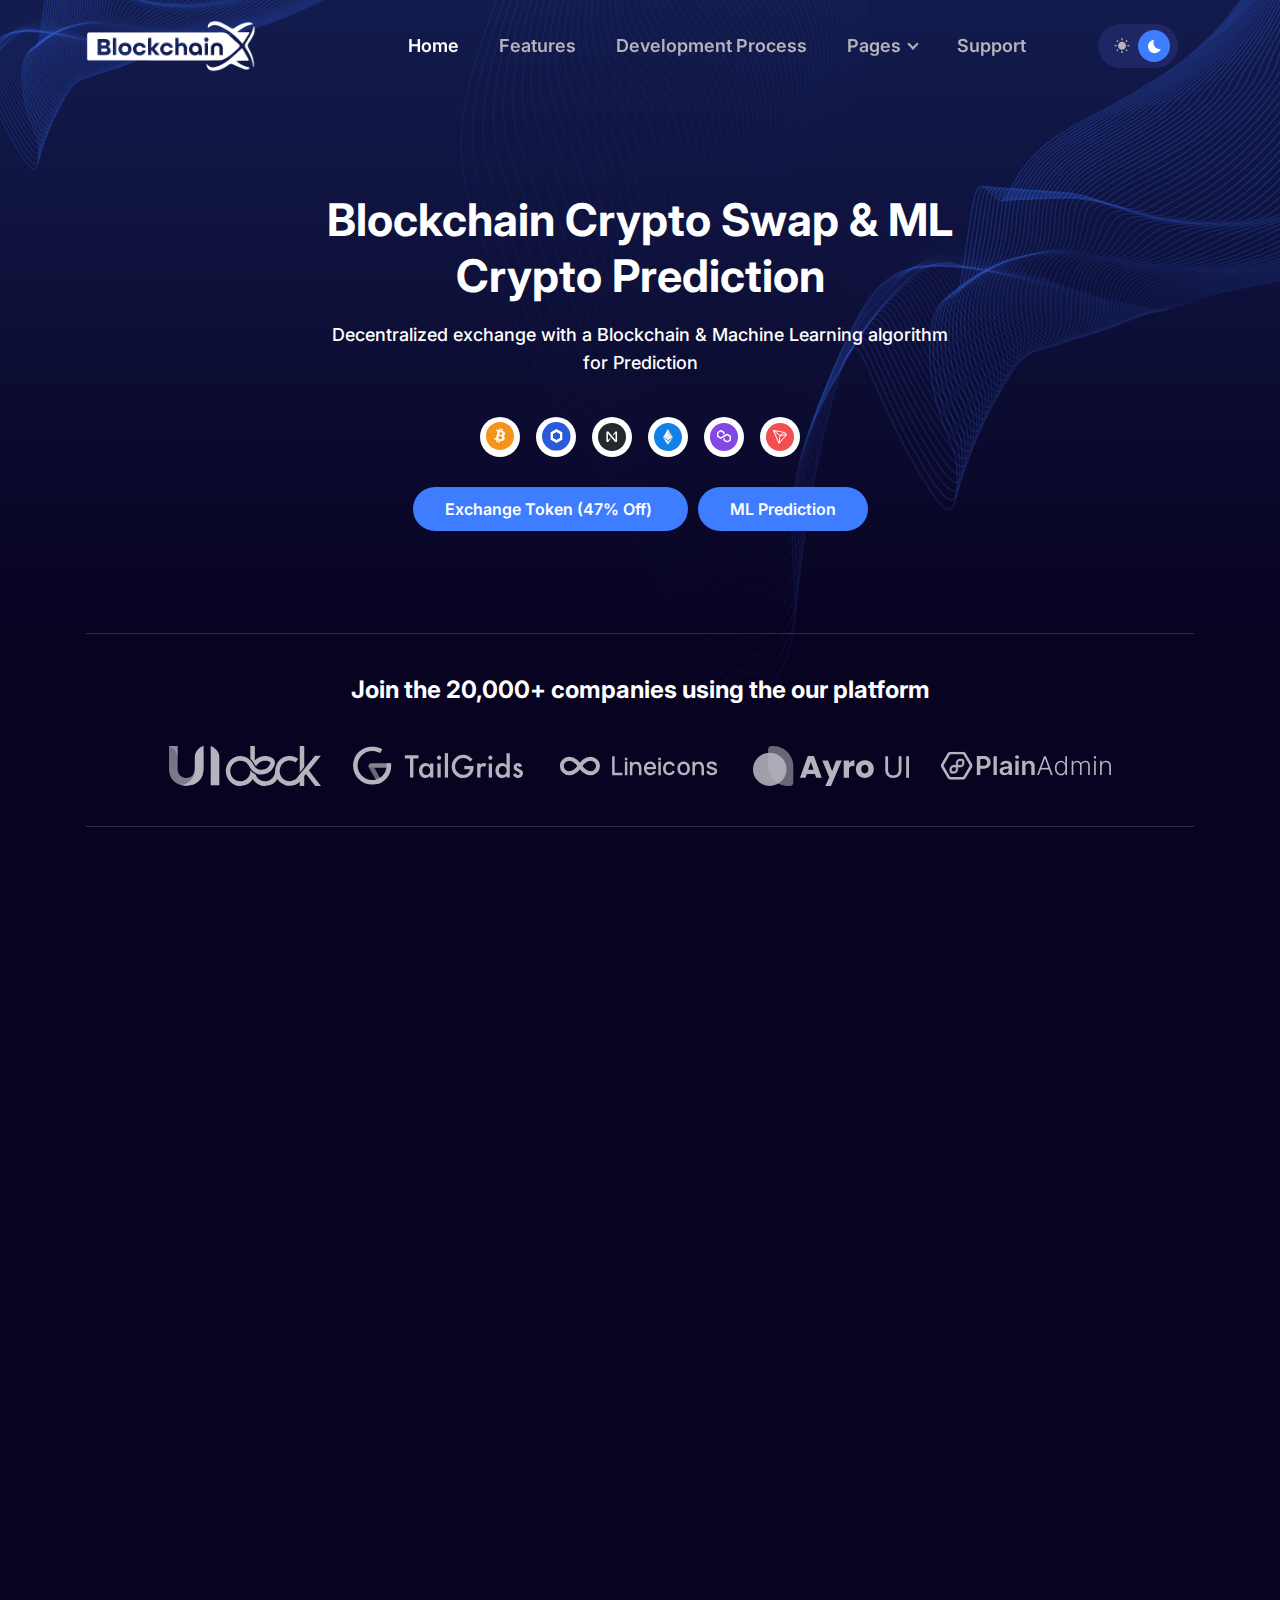
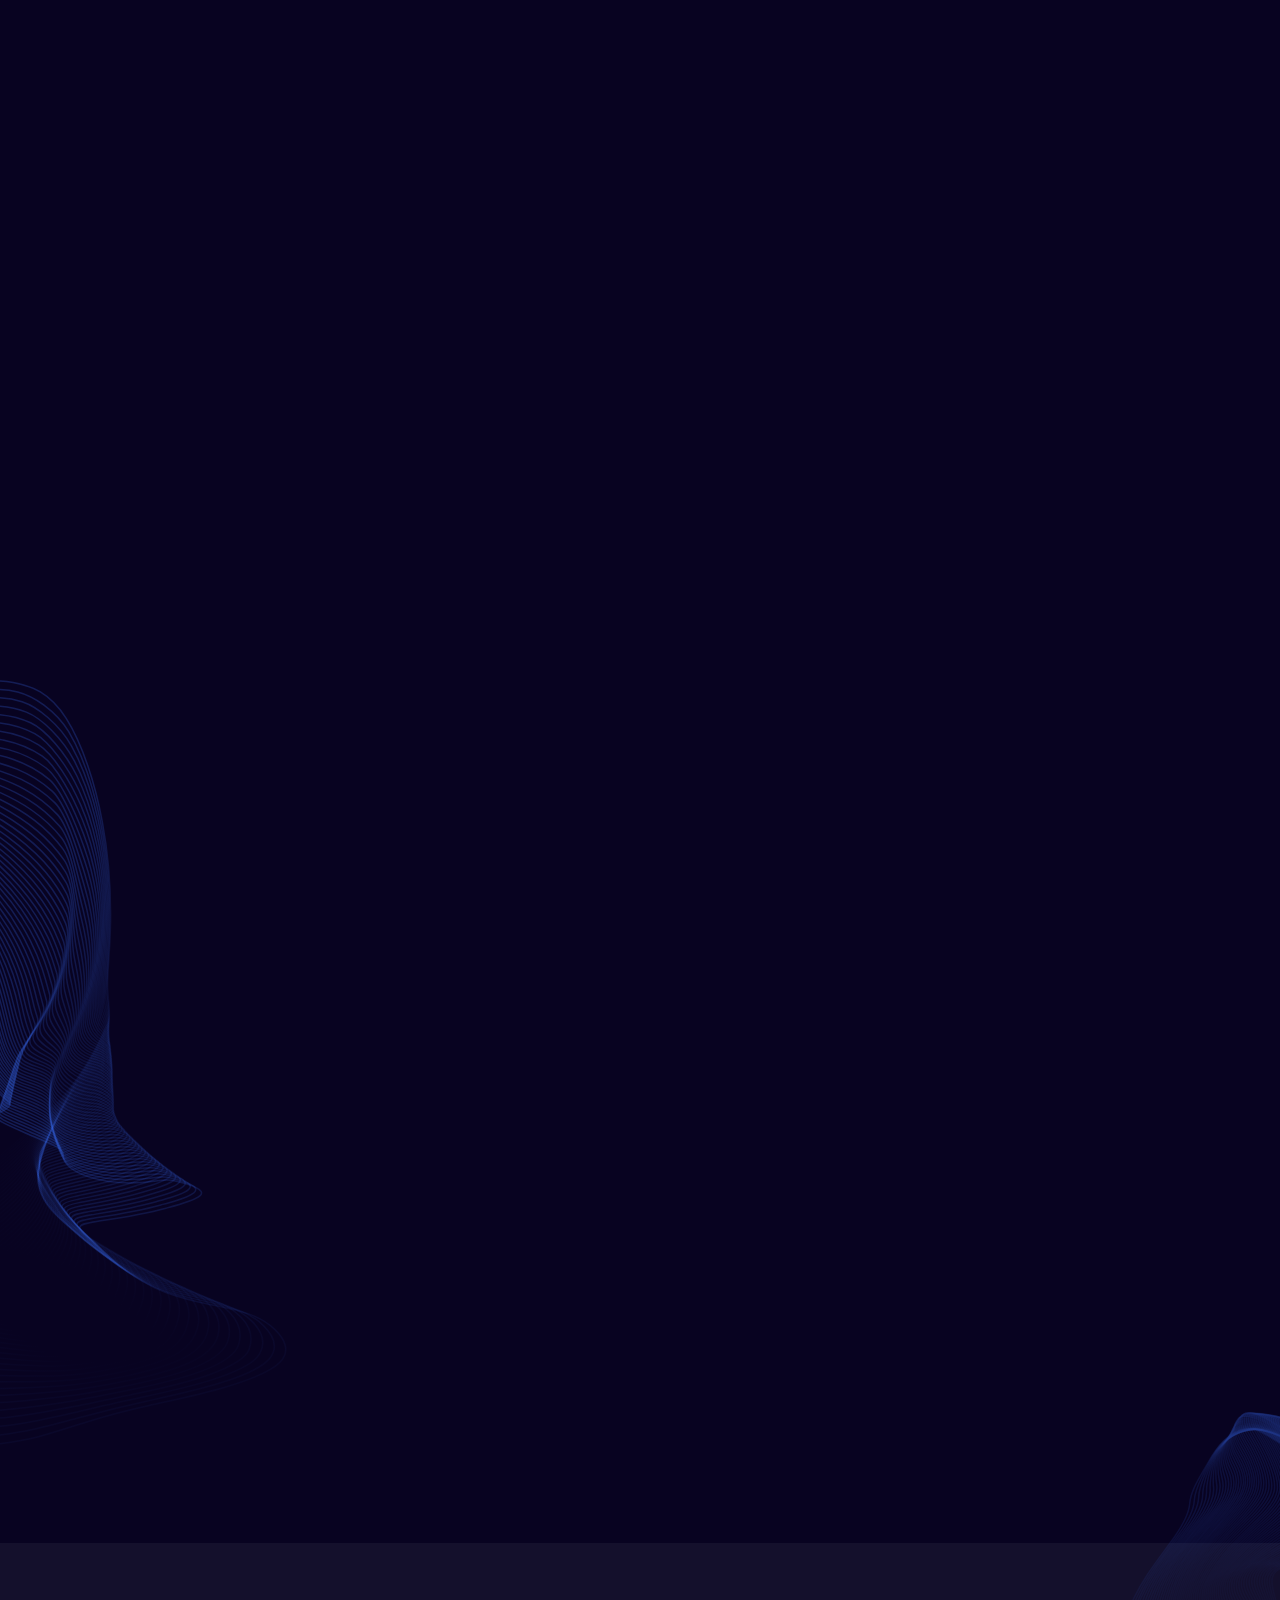
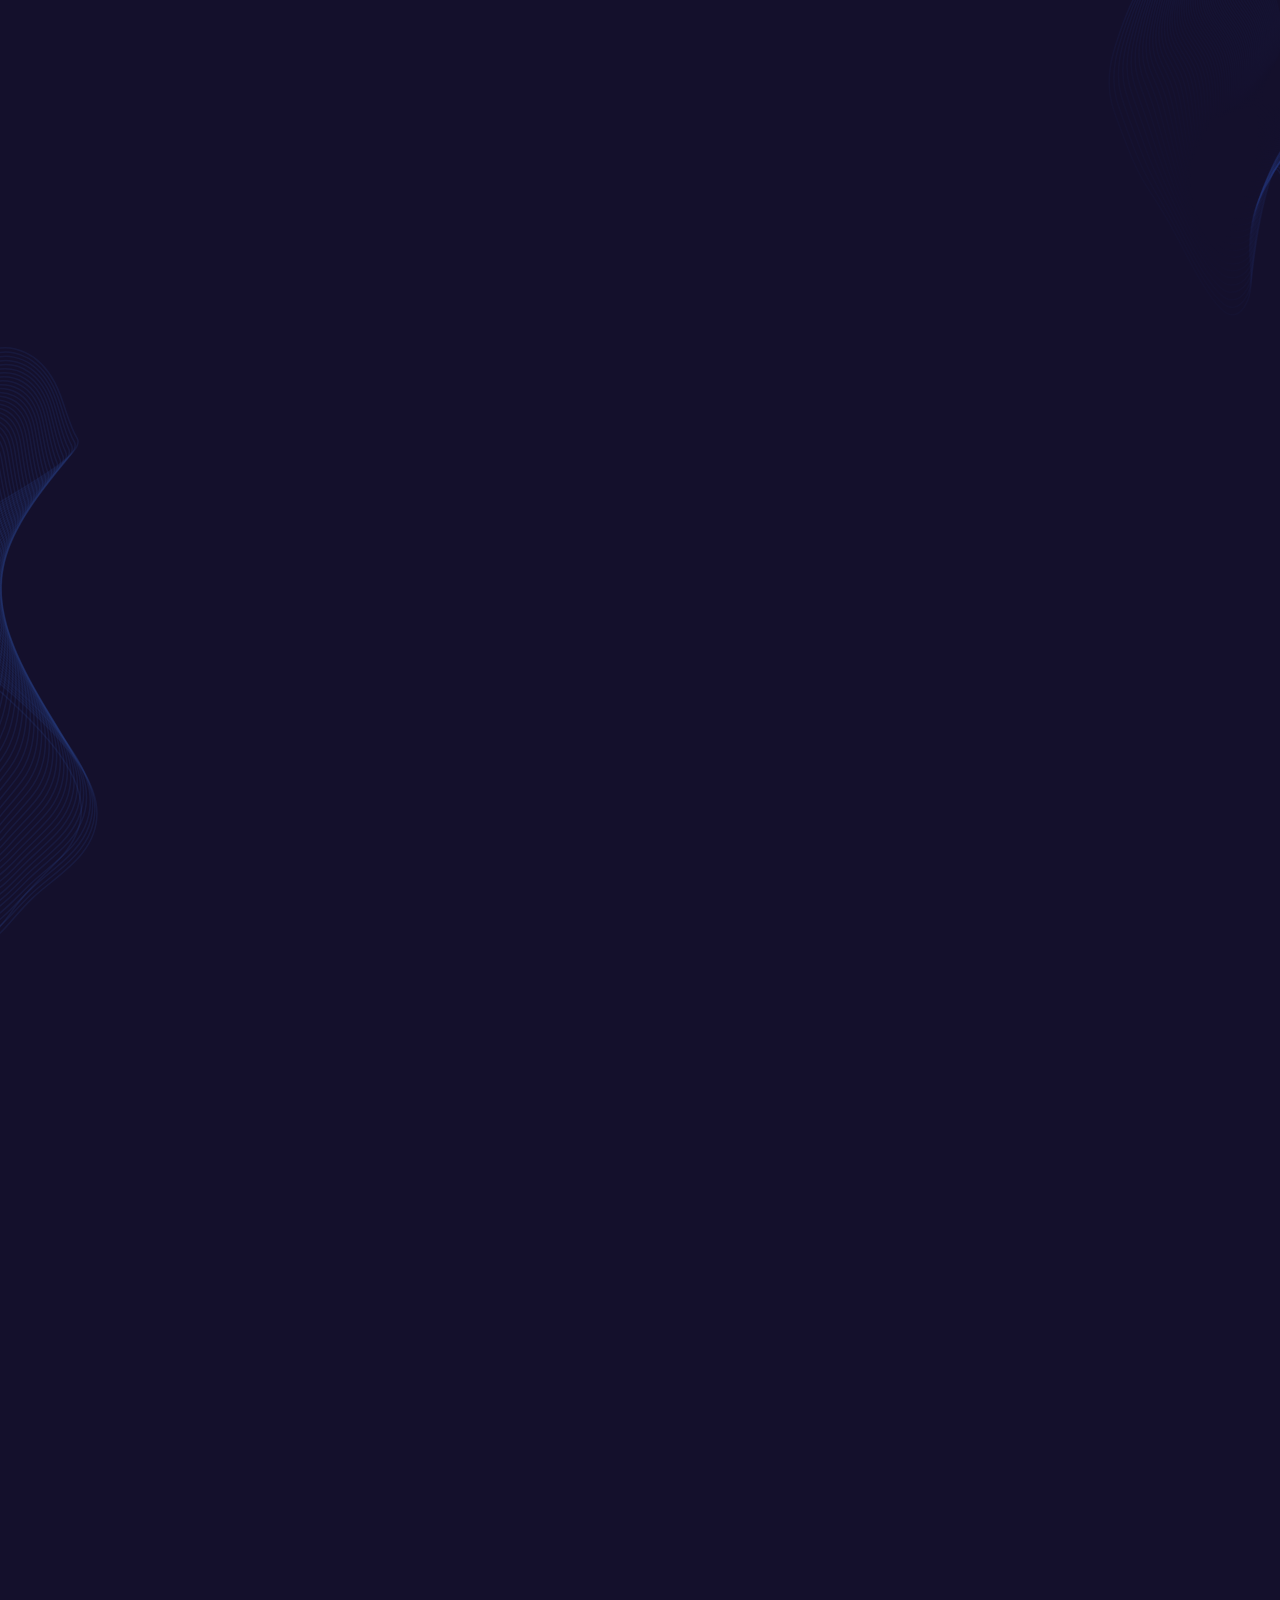
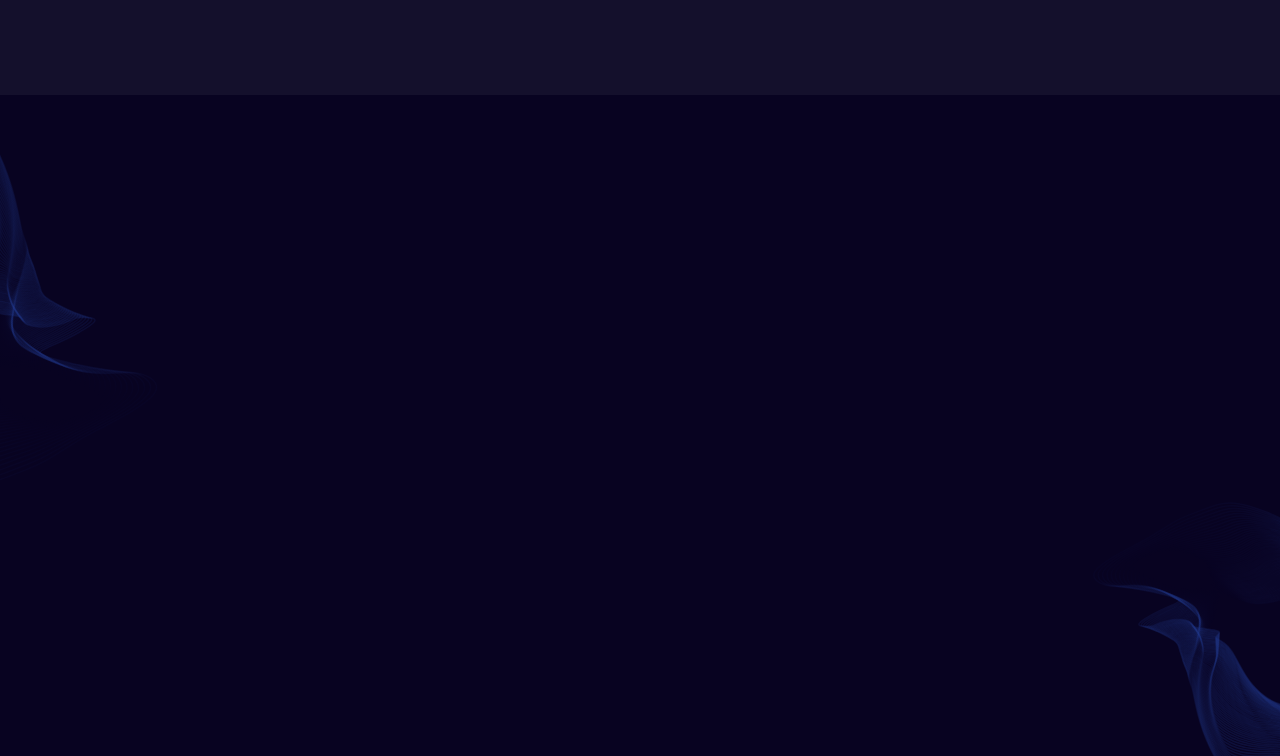
==== commit 06b6c44f: "Update index.html" ====
--- a/index.html
+++ b/index.html
@@ -423,13 +423,13 @@
                 </div>
               </div>
               <a
-                href="#"
+                href="https://uniswap-clone-project-kthick0909.vercel.app"
                 class="a1u a1A a22 a1E a1F aP aT hover:a2X dark:hover:bg-opacity-90"
               >
                 Exchange Token (47% Off)
               </a>
               <a
-                href="#"
+                href="https://colab.research.google.com/drive/1hG_JowRW1ok_Ki5xiHGsCliIR_3MsS7k?usp=sharing"
                 class="a1u a1A a22 a1E a1F aP aT hover:a2X dark:hover:bg-opacity-90"
                 style="margin-left: 10px"
               >
